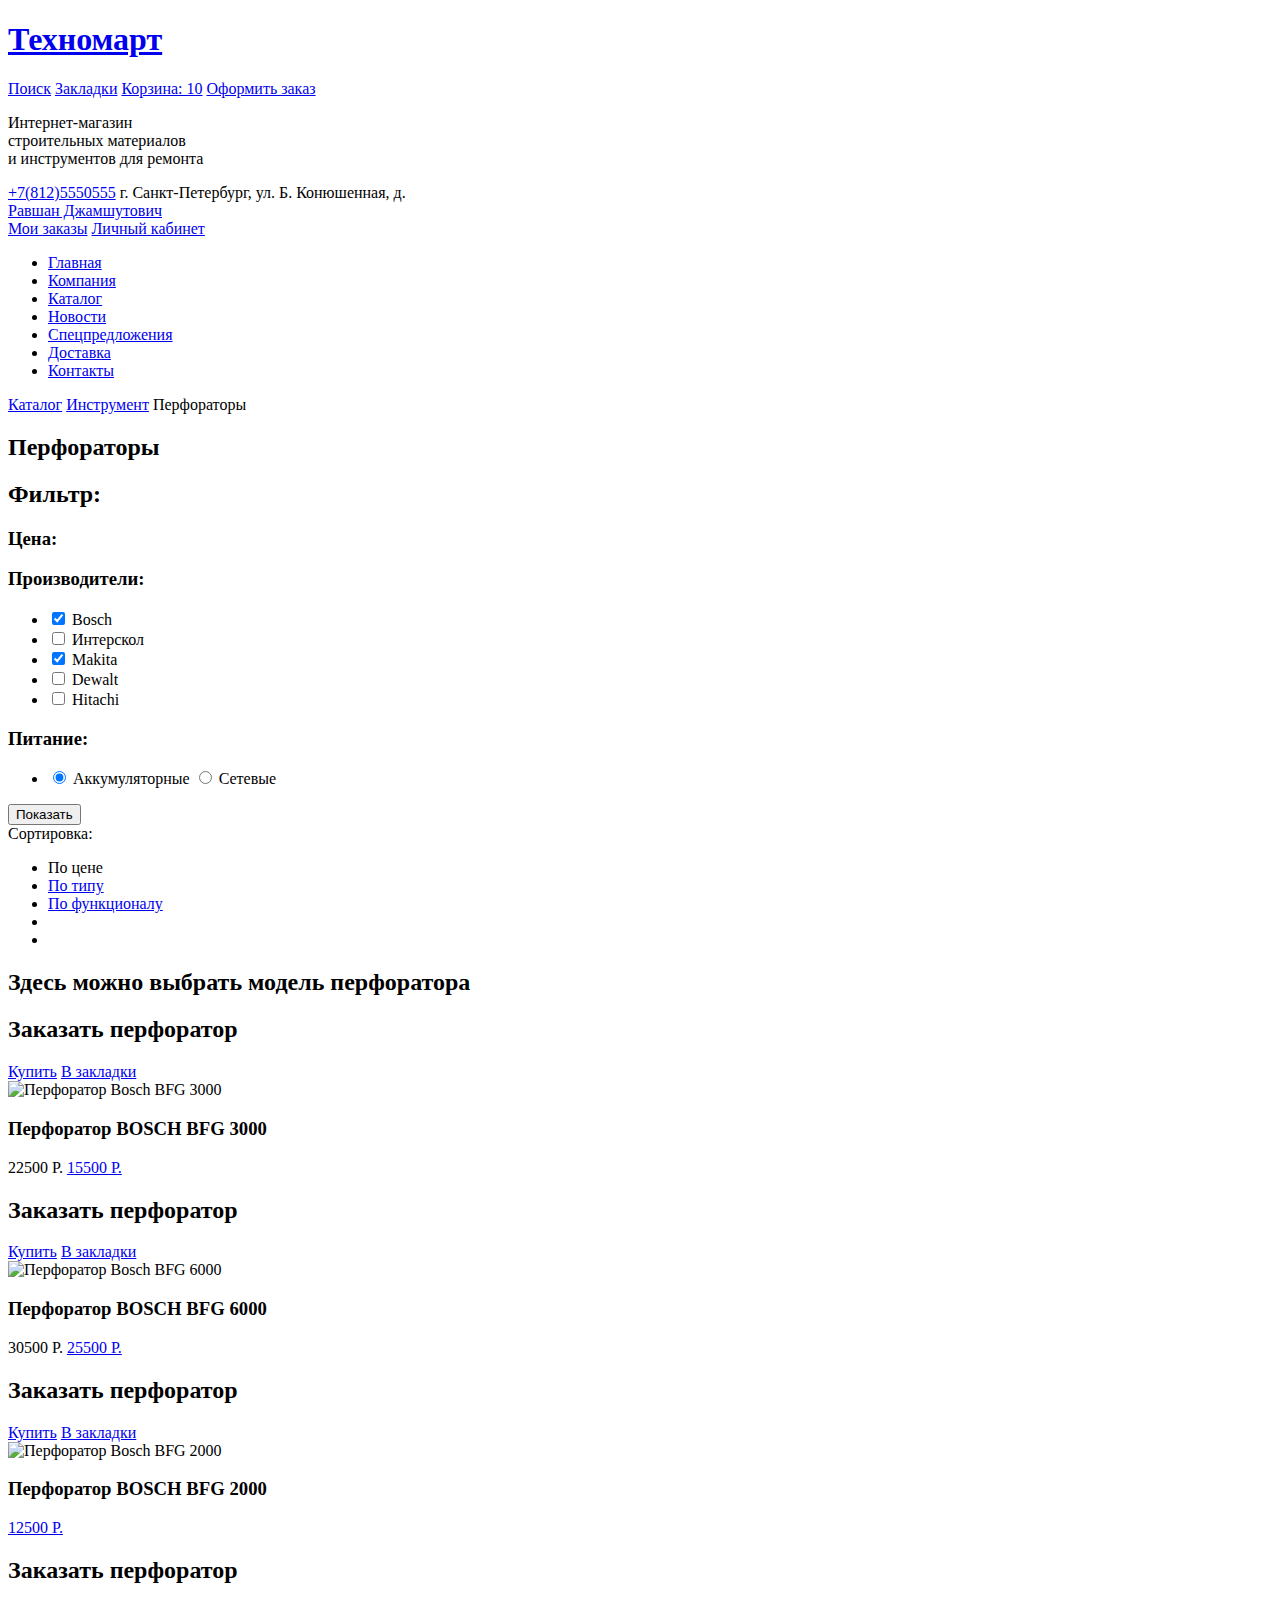
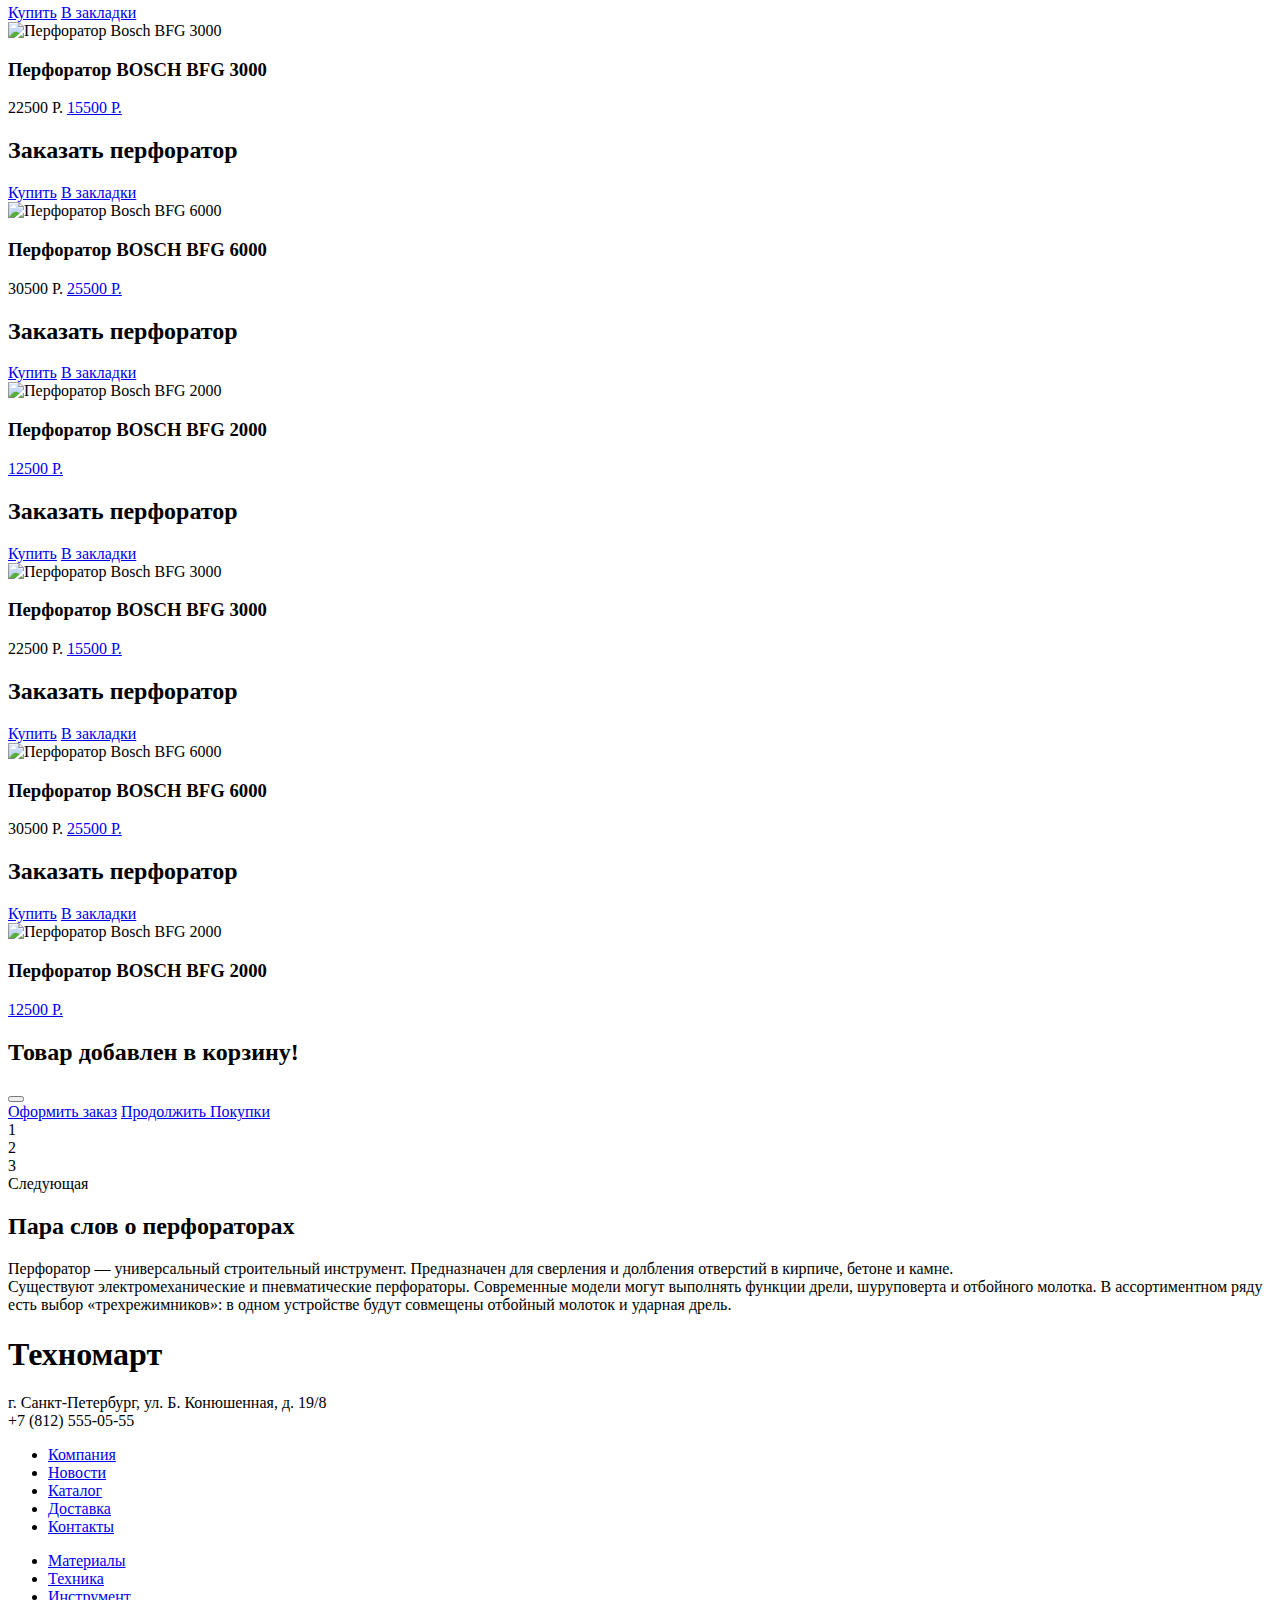
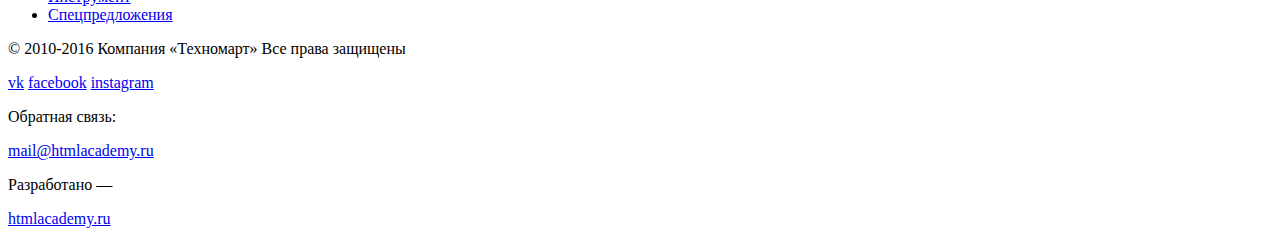
==== catalog.html @ ac9a9ac2 "добавил изменения в  catalog" ====
<!DOCTYPE html>
<html lang="ru">
  <head>
    <meta charset="utf-8">
    <title>HTML Academy: Техномарт</title>
  </head>
    <body>         
      <header class="main-header">
          <a class="header-logo" href=" index.html">
            <h1>Техномарт</h1>
          </a>
          <div="user-panel">
            <a class="panel" href="#">Поиск</a>
              <a href="#">Закладки</a>
              <a class="basket full-basket" href="#full-basket">Корзина: 10</a>
            <a href="#">Оформить заказ</a>
          </div>
          <div class="business-card">
            <p class="business-card-text">
              Интернет-магазин<br>
              строительных материалов<br>
              и инструментов для ремонта</p>
              <a class="button-number" href="tel:+78125550555">+7(812)5550555</a>
              <span="business-card-adress">г. Санкт-Петербург, ул. Б. Конюшенная, д.</span>
          </div>
          <div class="user-block">
              <a class="login" href="#">Равшан Джамшутович</a>
            </div>
            <div class="information">
              <a class="my-orders" href="#">Мои заказы</a>
              <span class="point"></span>
              <a class="cabinet" href="#">Личный кабинет</a>
            </div>
        <nav class="site-navigation">
          <ul class="site-navigation-list">
            <li class="site-navigation-item"><a href="index.html">Главная</a></li>
            <li class="site-navigation-item"><a href="#">Компания</a></li>
            <li class="site-navigation-item"><a href="#">Каталог</a></li>
            <li class="site-navigation-item"><a href="#">Новости</a></li>
            <li class="site-navigation-item"><a href="#">Спецпредложения</a></li>
            <li class="site-navigation-item"><a href="#">Доставка</a></li>
            <li class="site-navigation-item"><a href="#">Контакты</a></li>
          </ul>
        </nav>
      </header>
      <main>
        <div class="breadcrumbs-list">
           <a class="breadcrumbs-item" href="#">Каталог</a>
           <a class="breadcrumbs-item" href="#">Инструмент</a>
           <a class="breadcrumbs-item">Перфораторы</a>
        </div>
        <div class="drill-header">
            <h2 class="drill-title drill-blue">Перфораторы</h2>
        </div>
        <aside class="filter-search">
            <form>
            <div class="filter">
               <h2 class="title-filter">Фильтр:</h2>
             </div> 
             <div class="by-price-filter">
                <h3>Цена:</h3>  
                <div class="range-controls">
                  <div class="scale"></div>
                </div>
             </div> 
             <div class="by-firm-filter">
                    <h3>Производители:</h3>
                    <ul class="firm-list">
                        <li>
                            <input type="checkbox" name="firm1" id="ch1" value="Bosch" checked>
                            <label for="ch1">Bosch</label>
                        </li>
                        <li>
                            <input type="checkbox" name="firm2" id="ch2" value="Интерскол">
                            <label for="ch2">Интерскол</label> 
                        </li>
                        <li>
                            <input type="checkbox" name="firm3" id="ch3" value="Makita" checked>
                            <label for="ch3">Makita</label>
                        </li>
                        <li>
                            <input type="checkbox" name="firm4" id="ch4" value="Dewalt">
                            <label for="ch4">Dewalt</label>
                        </li>
                        <li>
                            <input type="checkbox" name="firm5" id="ch5" value="Hitachi">
                            <label for="ch5">Hitachi</label>
                        </li>
                    </ul>
                </div> 
                <div class="source">
                        <h3>Питание:</h3>
                        <ul class="source-list">
                            <li>
                                <input type="radio" name="source" id="rd1" value="accumulator" checked>
                                <label for="rd1">Аккумуляторные</label>
                                <input type="radio" name="source" id="rd2" value="lan">
                                <label for="rd2">Сетевые</label>
                            </li>
                        </ul>
                    </div>
                <button type="submit" class="btn-show">Показать</button>
            </form>
        </aside>
        <div class="sorting">
          <span>Сортировка:</span>
          <ul class="sorting-list">
            <li class="sorting-item">
              <a class="active-list">По цене</a>
            </li>
            <li class="sorting-item">
              <a href="#by-type">По типу</a>
            </li>
            <li class="sorting-item">
              <a href="#by-function">По функционалу</a>
            </li>
            <li class="sorting-item">
              <a class="sorting-up" href="#"></a>
            </li>
            <li class="sorting-item"> 
              <a class="sorting-down" href="#"></a>
            </li>
          </ul>
        </div>
        <div class="catalog-drill">
          <h2 class="visually-hidden">Здесь можно выбрать модель перфоратора</h2>
						<article class="drill">
              <h2 class="visually-hidden">Заказать перфоратор</h2>
         			<div class="drill-actions">
            		<a href="#buy" class="buy make-buy">Купить</a>
            		<a href="#in-bookmark" class="in-bookmark">В закладки</a>
         			</div>
							<div class="drill-image">
								<img src="img/bosh3000.jpg" width="127" height="112" alt="Перфоратор Bosch BFG 3000">
							</div>
							<div class="drill-description">
								<h3 class="drill-title">Перфоратор BOSCH BFG 3000</h3>
							</div>
							<span class="oldprice">22500 Р.</span>
							<a class="btn" href="#bfg3000">15500 Р.</a>
						</article>
						<article class="drill">
                <h2 class="visually-hidden">Заказать перфоратор</h2>
         			<div class="drill-actions">
            		<a href="#buy" class="buy make-buy">Купить</a>
            		<a href="#in-bookmark" class="in-bookmark">В закладки</a>
         			</div>
							<div class="drill-image">
								<img src="img/bosh6000.jpg" width="144" height="128" alt="Перфоратор Bosch BFG 6000">
							</div>
							<div class="drill-description">
								<h3 class="drill-title">Перфоратор BOSCH BFG 6000</h3>
							</div>
							<span class="oldprice">30500 Р.</span>
							<a class="btn" href="#bfg6000">25500 Р.</a>
						</article>
						<article class="drill new">
              <h2 class="visually-hidden">Заказать перфоратор</h2>
         			<div class="drill-actions">
            		<a href="#buy" class="buy make-buy">Купить</a>
            		<a href="#in-bookmark" class="in-bookmark">В закладки</a>
         			</div>
							<div class="drill-image">
								<img src="img/bosh2000.jpg" width="127" height="112" alt="Перфоратор Bosch BFG 2000">
							</div>
							<div class="drill-description">
								<h3 class="drill-title">Перфоратор BOSCH BFG 2000</h3>
							</div>
							<a class="btn" href="#bfg2000">12500 Р.</a>
						</article>
						<article class="drill">
              <h2 class="visually-hidden">Заказать перфоратор</h2>
         			<div class="drill-actions">
            		<a href="#buy" class="buy make-buy">Купить</a>
            		<a href="#in-bookmark" class="in-bookmark">В закладки</a>
         			</div>
							<div class="drill-image">
								<img src="img/bosh3000.jpg" width="127" height="112" alt="Перфоратор Bosch BFG 3000">
							</div>
							<div class="drill-description">
								<h3 class="drill-title">Перфоратор BOSCH BFG 3000</h3>
							</div>
							<span class="oldprice">22500 Р.</span>
							<a class="btn" href="#bfg3000">15500 Р.</a>
						</article>
						<article class="drill new">
              <h2 class="visually-hidden">Заказать перфоратор</h2>
         			<div class="drill-actions">
            		<a href="#buy" class="buy make-buy">Купить</a>
            		<a href="#in-bookmark" class="in-bookmark">В закладки</a>
         			</div>
							<div class="drill-image">
								<img src="img/bosh6000.jpg" width="144" height="128" alt="Перфоратор Bosch BFG 6000">
							</div>
							<div class="drill-description">
								<h3 class="drill-title">Перфоратор BOSCH BFG 6000</h3>
							</div>
							<span class="oldprice">30500 Р.</span>
							<a class="btn" href="#bfg6000">25500 Р.</a>
						</article>
						<article class="drill">
              <h2 class="visually-hidden">Заказать перфоратор</h2>
         			<div class="drill-actions">
            		<a href="#buy" class="buy make-buy">Купить</a>
            		<a href="#in-bookmark" class="in-bookmark">В закладки</a>
         			</div>
							<div class="drill-image">
								<img src="img/bosh2000.jpg" width="127" height="112" alt="Перфоратор Bosch BFG 2000">
							</div>
							<div class="drill-description">
								<h3 class="drill-title">Перфоратор BOSCH BFG 2000</h3>
							</div>
							<a class="btn" href="#bfg2000">12500 Р.</a>
						</article>
						<article class="drill new">
              <h2 class="visually-hidden">Заказать перфоратор</h2>
         			<div class="drill-actions">
            		<a href="#buy" class="buy make-buy">Купить</a>
            		<a href="#in-bookmark" class="in-bookmark">В закладки</a>
         			</div>
							<div class="drill-image">
								<img src="img/bosh3000.jpg" width="127" height="112" alt="Перфоратор Bosch BFG 3000">
							</div>
							<div class="drill-description">
								<h3 class="drill-title">Перфоратор BOSCH BFG 3000</h3>
							</div>
							<span class="oldprice">22500 Р.</span>
							<a class="btn" href="#bfg3000">15500 Р.</a>
						</article>
						<article class="drill">
              <h2 class="visually-hidden">Заказать перфоратор</h2>
         			<div class="drill-actions">
            		<a href="#buy" class="buy make-buy">Купить</a>
            		<a href="#in-bookmark" class="in-bookmark">В закладки</a>
         			</div>
							<div class="drill-image">
								<img src="img/bosh6000.jpg" width="144" height="128" alt="Перфоратор Bosch BFG 6000">
							</div>
							<div class="drill-description">
								<h3 class="drill-title">Перфоратор BOSCH BFG 6000</h3>
							</div>
							<span class="oldprice">30500 Р.</span>
							<a class="btn" href="#bfg6000">25500 Р.</a>
						</article>
						<article class="drill">
              <h2 class="visually-hidden">Заказать перфоратор</h2>
         			<div class="drill-actions">
            		<a href="#buy" class="buy make-buy">Купить</a>
            		<a href="#in-bookmark" class="in-bookmark">В закладки</a>
         			</div>
							<div class="drill-image">
								<img src="img/bosh2000.jpg" width="127" height="112" alt="Перфоратор Bosch BFG 2000">
							</div>
							<div class="drill-description">
								<h3 class="drill-title">Перфоратор BOSCH BFG 2000</h3>
							</div>
							<a class="btn" href="#bfg2000">12500 Р.</a>
						</article>
          </div>
          <div class="modal-add-product">
              <span class="icon"></span>
              <h2 class="title-add-product">Товар добавлен в корзину!</h2>
              <button class="modal-content-close-buy" type="button"></button>
              <div class="add-product-button">
                <a class="btn active-btn" href="#ordering">Оформить заказ</a>
                <a class="btn" href="#">Продолжить Покупки</a>
              </div>
            </div>
            <div class="catalog-page">
                <li class="previous active-page">1</li>
                <li class="previous" href="#2">2</li>
                <li class="previous" href="#3">3</li>
                <lia class="following" href="#next">Следующая</li>
                </div>
              <section class="about-drill">
                  <div class="container-about">
                      <h2 class="title-about">Пара слов о перфораторах</h2>
                      <p class="paragraf-about">                       
                        Перфоратор — универсальный строительный инструмент. Предназначен для сверления и долбления отверстий в кирпиче, бетоне и камне.<br>
                        Существуют электромеханические и пневматические перфораторы. Современные модели могут выполнять функции дрели, шуруповерта и отбойного молотка.
                        В ассортиментном ряду есть выбор «трехрежимников»: в одном устройстве будут совмещены отбойный молоток и ударная дрель.
                      </p>
                  </div>
              </section>
      </main>  
      <footer>
            <div class="footer-up">
              <div class="footer-info">
                <div class="logo-footer">
                  <h1><a>Техномарт</a></h1>
                </div>
                <div class="address-footer">
                  <p>
                    г. Санкт-Петербург, ул. Б. Конюшенная, д. 19/8<br> +7 (812) 555-05-55
                 </p>
                </div>
              </div>
              <div class="footer-menu">
                  <ul class="footer-navigation-list-top">
                    <li><a href="#">Компания</a></li>
                    <li><a href="#">Новости</a></li>
                    <li><a href="#">Каталог</a></li>
                    <li><a href="#">Доставка</a></li>
                    <li><a href="#">Контакты</a></li>
                  </ul>
                  <ul class="footer-navigation-list-bottom">
                    <li><a href="#">Материалы</a></li>
                    <li><a href="#">Техника</a></li>
                    <li><a href="#">Инструмент</a></li>
                    <li><a href="#">Спецпредложения</a></li>
                  </ul>
                </nav>
              </div>
            </div>
            <div class="footer-down">
                <div class="copyright">
                    <p>
                      © 2010-2016 Компания «Техномарт» Все права защищены
                    </p>
                  </div>
                  <div class="social">
                    <a class="social-button-vk" href="http:/vk.com/mygroup">vk</a>
                    <a class="social-button-fb" href="http:/facebook.com/mygroup">facebook</a>
                    <a class="social-button-inst" href="http:/instagram.com/mygroup">instagram</a>
                  </div>
                  <div class="communication">
                    <div class="feedback">
                      <p>Обратная связь:</p>
                      <a href="mail@htmlacademy.ru">mail@htmlacademy.ru</a>
                    </div>
                    <div class="made-in">
                      <p>Разработано —</p>
                      <a href="https://htmlacademy.ru">htmlacademy.ru</a>
                    </div>
                  </div>    
            </div>
          </footer>  
        </body>
      </html>
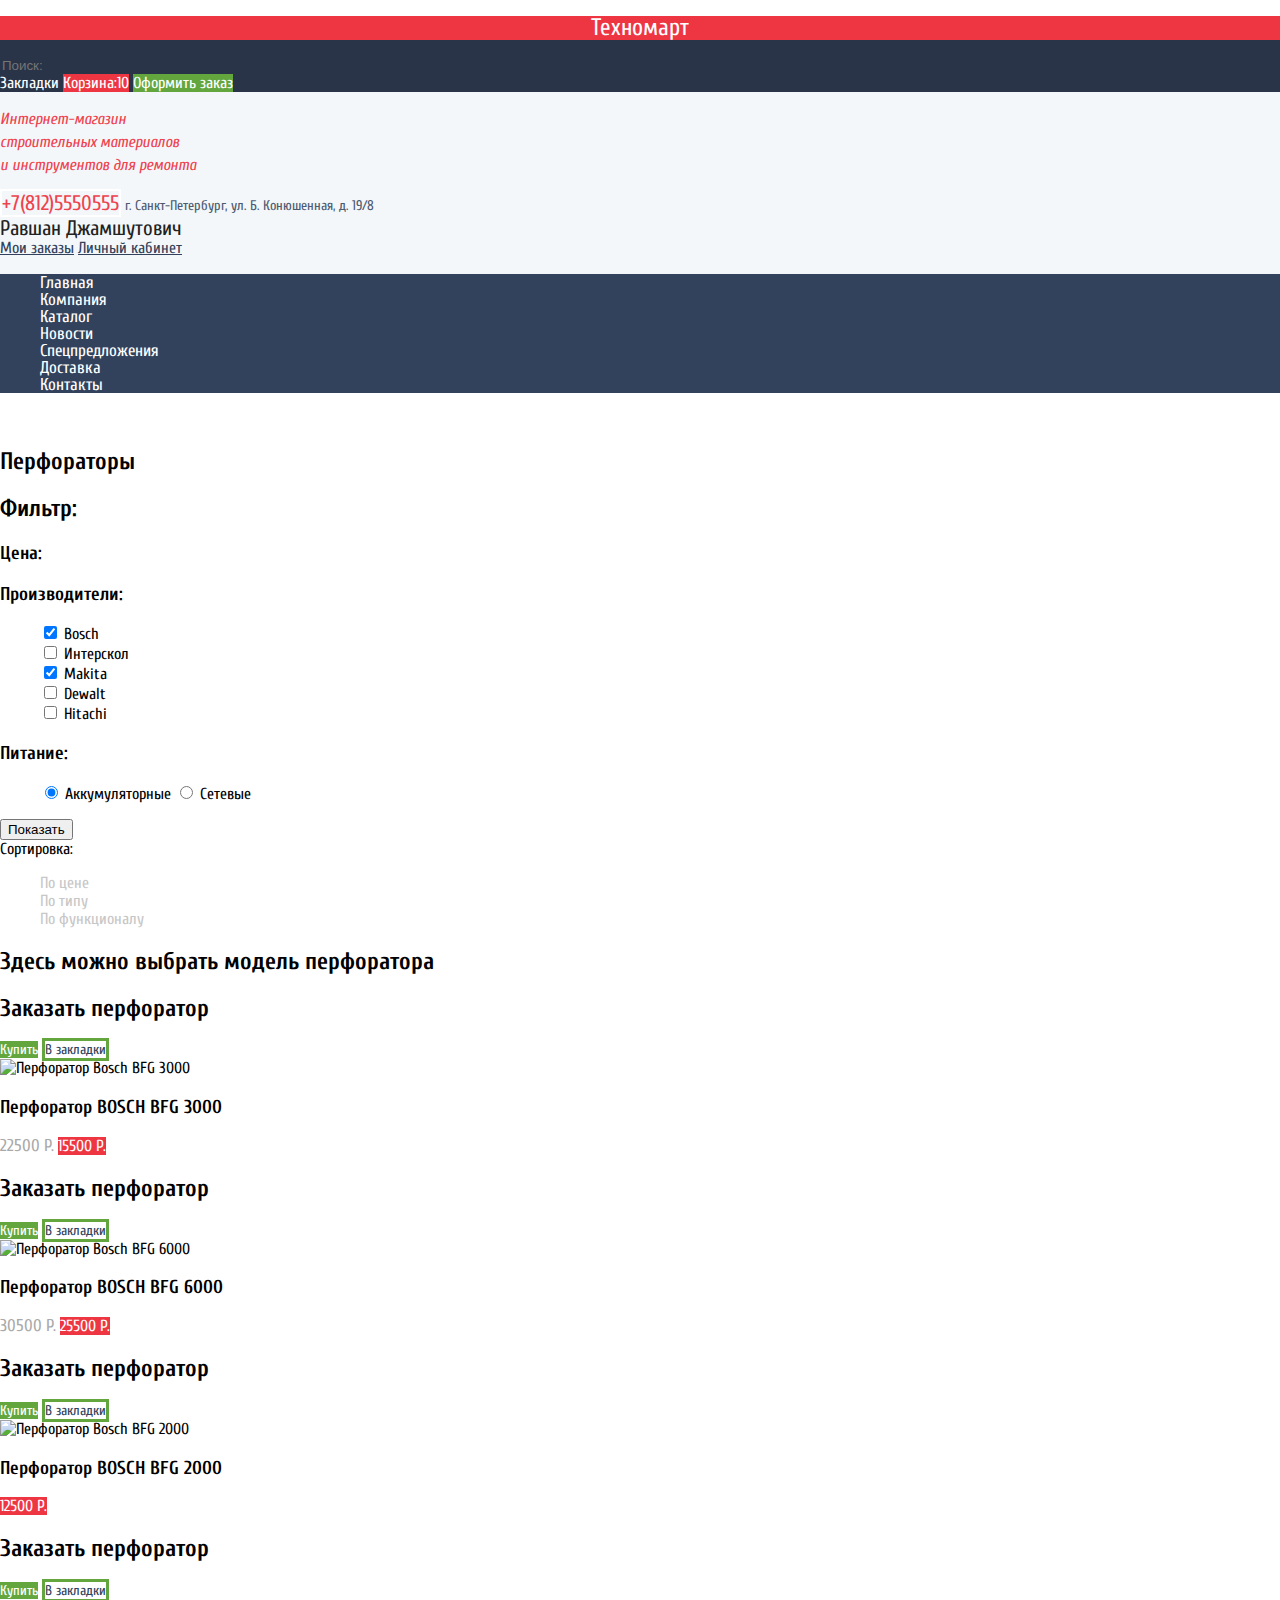
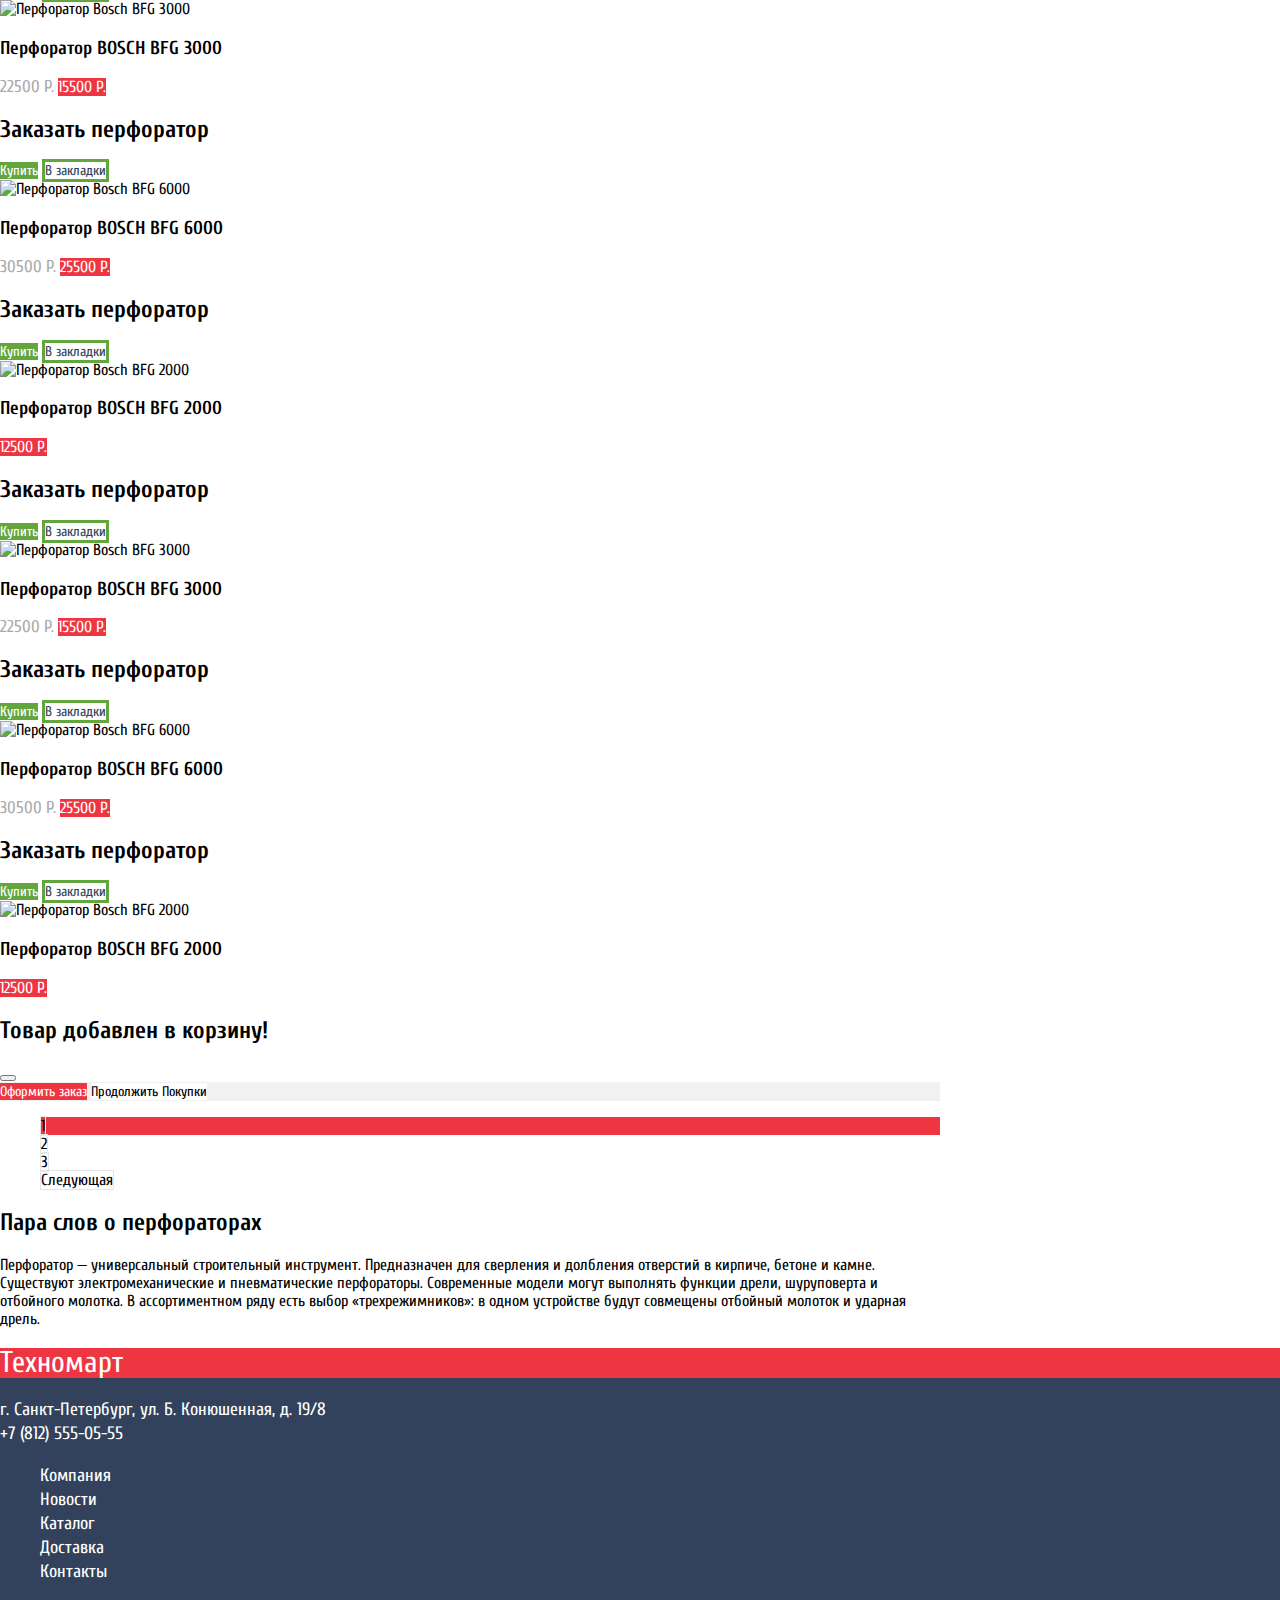
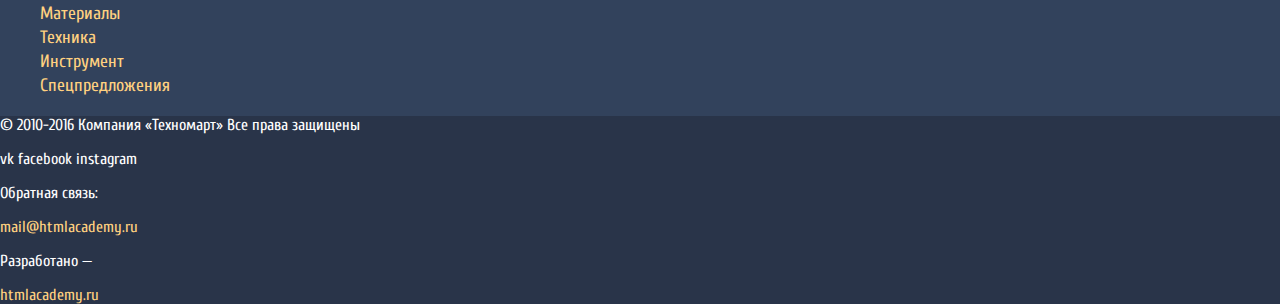
==== commit 0c51065c: "базовая стилизация (добавил псевдоклассы)" ====
--- a/catalog.html
+++ b/catalog.html
@@ -3,25 +3,31 @@
   <head>
     <meta charset="utf-8">
     <title>HTML Academy: Техномарт</title>
+    <link href="https://fonts.googleapis.com/css?family=Cuprum:400,700&amp;subset=cyrillic" rel="stylesheet">
+    <link href="https://fonts.googleapis.com/css?family=PT+Sans:400,700&amp;subset=cyrillic" rel="stylesheet">
+    <link rel="stylesheet" href="css/normalize.css">
+  <link rel="stylesheet" href="css/style.css">
   </head>
     <body>         
       <header class="main-header">
-          <a class="header-logo" href=" index.html">
+        <div class="header-top">
+          <a class="header-logo" href="index.html">
             <h1>Техномарт</h1>
           </a>
-          <div="user-panel">
-            <a class="panel" href="#">Поиск</a>
-              <a href="#">Закладки</a>
-              <a class="basket full-basket" href="#full-basket">Корзина: 10</a>
-            <a href="#">Оформить заказ</a>
+            <form class="user-panel">
+            <label><input type="search"  placeholder="Поиск:"></label>
+            </form>
+              <a class="user-panel-marks" href="#">Закладки</a>
+              <a class="basket basket-order" href="#">Корзина:10</a>
+            <a class="user-panel-buy" href="#">Оформить заказ</a>
           </div>
           <div class="business-card">
             <p class="business-card-text">
               Интернет-магазин<br>
               строительных материалов<br>
               и инструментов для ремонта</p>
-              <a class="button-number" href="tel:+78125550555">+7(812)5550555</a>
-              <span="business-card-adress">г. Санкт-Петербург, ул. Б. Конюшенная, д.</span>
+              <a class="business-card-phone" href="tel:+78125550555">+7(812)5550555</a>
+              <span class="business-card-address">г. Санкт-Петербург, ул. Б. Конюшенная, д. 19/8</span>
           </div>
           <div class="user-block">
               <a class="login" href="#">Равшан Джамшутович</a>
@@ -262,15 +268,17 @@
               <h2 class="title-add-product">Товар добавлен в корзину!</h2>
               <button class="modal-content-close-buy" type="button"></button>
               <div class="add-product-button">
-                <a class="btn active-btn" href="#ordering">Оформить заказ</a>
+                <a class="active-btn" href="#ordering">Оформить заказ</a>
                 <a class="btn" href="#">Продолжить Покупки</a>
               </div>
             </div>
             <div class="catalog-page">
-                <li class="previous active-page">1</li>
-                <li class="previous" href="#2">2</li>
-                <li class="previous" href="#3">3</li>
-                <lia class="following" href="#next">Следующая</li>
+              <ul class="catalog-page-list">
+                <li class="previous active-page"><a href="#">1</a></li>
+                <li class="previous" href="#2"><a href="#">2</a></li>
+                <li class="previous" href="#3"><a href="#">3</a></li>
+                <li class="following" href="#next"><a href="#">Следующая</a></li>
+              </ul>
                 </div>
               <section class="about-drill">
                   <div class="container-about">
@@ -296,6 +304,7 @@
                 </div>
               </div>
               <div class="footer-menu">
+                <nav class="footer-navigation">
                   <ul class="footer-navigation-list-top">
                     <li><a href="#">Компания</a></li>
                     <li><a href="#">Новости</a></li>
--- a/css/style.css
+++ b/css/style.css
@@ -0,0 +1,516 @@
+body {
+    margin: 0;
+    padding: 0;
+    width: 1280px;
+    font-family: "Cuprum", Arial, sans-serif;
+    font-weight: 400;
+    background-color: #ffffff;
+}
+
+a {
+    text-decoration: none;
+    color: #ffffff;
+}
+
+main {
+    width: 940px;
+}
+
+.black-title {
+    color: #000000;
+    font-size: 30px;
+    line-height: 30px;
+    font-weight: 400;
+}
+.blue-title {
+    color: #32425c;
+}
+
+.main-header {
+    background-color: #f4f7f9;
+}
+
+.header-logo h1{
+    font-size: 24px;
+    line-height: 24px;
+    text-align: center;
+    font-weight: 400;
+    background-color: #ee3643;
+}
+
+.button {
+    background-color: #ee3643;
+    font-size: 14px;
+    line-height: 18px;
+    text-align: center;
+    text-transform: uppercase;
+    border-radius: 2px;
+} 
+
+.button:hover {
+    background-color: #ca2c37;
+}
+
+.button:active {
+    background-color: #ba2732;
+}
+
+.header-logo h1:hover {
+    background-color: #ca2c37;
+}
+
+.header-logo h1:active {
+    background-color: #ba2732;
+}
+
+.header-top {
+    background-color: #293449;
+}
+
+
+input[type="search"] {
+    background-color: #293449;
+    border: none;
+}
+
+input[type="search"]:hover {
+    background-color: #212a3a;
+    
+}
+
+input[type="search"]:focus {
+    background-color: #ffffff;
+    
+}
+
+.user-panel-marks:hover {
+    background-color: #212a3a;
+}
+
+.user-panel-marks:active {
+    background-color: #161d29;
+    color: #8b8e94;
+}
+
+.user-panel-buy {
+    background-color: #63a63e;
+}
+
+.basket:hover {
+    background-color: #212a3a;
+}
+
+.basket-order {
+    background-color: #ee3643;
+}
+
+.basket:active {
+    background-color: #161d29;
+    color: #8b8e94;
+}
+.user-panel-buy:hover {
+    background-color: #5fbb2d;
+}
+
+.user-panel-buy:active {
+    background-color: #518534;
+    color:#aac39b;
+}
+
+.user-navigation-list a:hover {
+    color: #ee3643;
+}
+
+.user-navigation-list a:active {
+    color: #b7b7b7;
+}
+
+.information a:hover {
+   color: #ee3643;
+}
+
+.information a:active {
+   color: #cbd1d8;
+}
+
+.site-navigation-item a:hover {
+    background-color: #293449;
+}
+
+.site-navigation-item a:active {
+    background-color: #1d2739;
+    color: #868c95;
+}
+
+.materials a:hover,
+.instruments a:hover,
+.technics a:hover,
+.sales a:hover,
+.delivery-free a:hover {
+    background-color: #cccccc;
+}
+
+.materials a:active,
+.instruments a:active,
+.technics a:active,
+.sales a:active,
+.delivery-free a:active {
+    background-color: #b2b2b2;
+}
+
+.sorting-list a {
+    color: #c7c7c7;
+}
+
+.sorting-list a:hover {
+    color: #231f20;
+}
+
+.sorting-list a:active {
+    color: #ee3643;
+}
+
+.catalog-page-list a {
+    border: 1px solid #e5e5e5;
+}
+
+.catalog-page-list a:hover {
+    border: 1px solid #bdc6ca;
+}
+
+.catalog-page-list a:active {
+    border: 1px solid #ee3643;
+}
+
+.previous:active {
+    background-color: #ee3643;
+}
+
+.category-service-list label{
+    display: block;
+}
+.category-service-list label:hover {
+    background-color: #293449;
+}
+
+.category-service-list label:active {
+    background-color: #ffffff;
+    color: #32425c;
+}
+
+.catalog-page-list a {
+    color: black;
+}
+
+.add-product-button {
+    background-color: #f1f1f1;
+}
+
+
+.add-product-button a {
+    font-size: 14px;
+    line-height: 18px;
+    color: black;
+     background-color: #ffffff;
+}
+.add-product-button .active-btn {
+    color: #ffffff;
+    background-color: #ee3643;
+}
+
+.add-product-button .active-btn:hover {
+    background-color: #ca2c37;
+}
+.add-product-button .active-btn:active {
+    background-color: #ba2732;
+}
+
+.add-product-button .btn:hover {
+    background-color: #ca2c37;
+}
+
+.add-product-button .btn:active {
+    background-color: #ba2732;
+}
+
+
+.active-page {
+    background-color: #ee3643;
+}
+
+.user-block a {
+    font-size: 21px;
+    line-height: 21px;
+    color: #222222;
+}
+
+.information a {
+    font-size: 16px;
+    line-height: 18px;
+    color: #32425c;
+    text-decoration: underline;
+}
+
+.business-card-text {
+    font-size: 16px;
+    line-height: 23px;
+    color: #ee434f;
+    font-style: italic;
+}
+
+.business-card-phone {
+    font-size: 21px;
+    line-height: 21px;
+    color: #ee434f;
+    border: 2px solid #ffffff;
+}
+
+.business-card-address {
+    font-size:14px;
+    line-height: 24px;
+    color: #4c5a71;
+}
+
+.user-navigation-list a{
+    font-size: 21px;
+    line-height: 21px;
+    color: #000000 ;
+}
+
+.user-navigation-item-login {
+    background-color: #ffffff;
+}
+
+.user-navigation-item-registration{
+     background-color: #ffffff;
+}
+ul {
+    list-style: none;
+}
+.site-navigation-list {
+    font-size: 17px;
+    line-height: 17px;
+    background-color: #32425c;
+}
+
+.offers h2 {
+    font-size: 24px;
+    line-height: 30px;
+    font-weight: 700;
+}
+
+.offers a {
+    font-size: 14px;
+    line-height: 18px;
+    text-transform: uppercase;
+}
+
+.materials {
+    background-color: #ffbf47;
+}
+.offers .materials-link {
+    background-color: #e5ac40;
+}
+
+.instruments {
+    background-color: #3bbce3;
+}
+.offers .instruments-link {
+    background-color: #35a9cc;
+}
+
+.technics {
+    background-color: #dc91d8;
+}
+.offers .technics-link {
+    background-color: #c682c2;
+}
+
+.sales {
+    background-color: #8ed78f;
+}
+.offers .sales-link {
+    background-color: #80c180;
+}
+
+.delivery-free {
+    background-color: #ffc047;
+}
+.offers .delivery-link {
+    background-color: #e5ac40;
+}
+
+.slide-title {
+    font-size: 36px;
+    line-height: 36px;
+    font-weight: 700;
+}
+
+.slide-title span {
+    font-size: 18px;
+    line-height: 24px;
+}
+
+.popular-technic {
+    background-color: #f9f5f0;
+}
+
+.goods-title {
+    font-size: 30px;
+    line-height: 30px;
+    text-transform: uppercase;
+}
+
+.popular-goods-list {
+    font-family: "PT Sans", Arial, sans-serif;
+    font-weight: 700;
+    font-size: 18px;
+    line-height: 20px;
+    color: #000000;
+}
+
+.oldprice {
+    font-size: 17px;
+    line-height:18px;
+    color: #a9a9a9;
+}
+
+.price {
+    font-size: 17px;
+    line-height:18px;
+    background-color: #ee3643;
+}
+
+.drill-actions {
+    font-family: "Cuprum", Arial, sans-serif;
+    font-size: 14px;
+    line-height:18px;
+}
+
+.in-bookmark {
+   color: #32425c;
+   border: 3px solid #63a63e;
+} 
+
+.in-bookmark:hover {
+   color: #32425c;
+   border: 3px solid #32425c;
+} 
+
+.in-bookmark:active {
+   color: #c5cad1;
+   border: 3px solid #c1c6ce;
+} 
+
+.buy {
+    background-color: #63a63e;
+}
+
+.buy:hover {
+    background-color: #5fbb2d;
+}
+.buy:active {
+    background-color: #518534;
+}
+
+
+
+article .btn {
+    background-color: #ee3643;
+   
+}
+
+.popular-label {
+    background-color: #f9f5f0;
+}
+
+.brands-title {
+    font-size: 30px;
+    line-height: 30px;
+    text-transform: uppercase;
+}
+
+.popular-brands-item {
+    width: 220px;
+    height: 145px;
+    border: 1px solid #ebebeb;
+    display: inline-flex;
+    align-items: center;
+    justify-content: center;    
+}
+
+.service {
+    background-color: #f4f7f9;
+}
+
+.service p {
+    font-family: "PT Sans", Arial, sans-serif;
+    font-size: 13px;
+    line-height: 24px;
+}
+
+.service h3 {
+    font-size: 36px;
+    line-height: 36px;
+    font-weight: 400;
+}
+
+.category-service-list {
+    font-size: 21px;
+    line-height: 30px;
+    font-weight: 400;
+    color: #ffffff;
+}
+
+.category-service-item {
+    background-color: #32425c;
+    
+}
+
+.company p {
+    font-family: "PT Sans", Arial, sans-serif;
+    font-size: 13px;
+    line-height: 24px;
+}
+
+.delivery-brand-list {
+    font-size: 18px;
+    line-height: 24px;
+}
+
+.contacts p {
+    font-family: "PT Sans", Arial, sans-serif;
+    font-size: 13px;
+    line-height: 24px;
+}
+
+footer {
+    font-size: 18px;
+    line-height: 24px;
+    background-color: #32425c;
+    color: #ffffff;
+    width: 1280px;
+
+}
+
+.logo-footer h1 {
+    font-size: 30px;
+    line-height: 30px;
+    font-weight: 400;
+    background-color: #ee3643;    
+}
+
+.footer-navigation-list-bottom a {
+    color: #ffd180;
+}
+
+.footer-down {
+     font-size: 16px;
+    line-height: 18px;
+    background-color: #293449;
+}
+
+.communication a {
+    color: #ffd180;
+}
+ 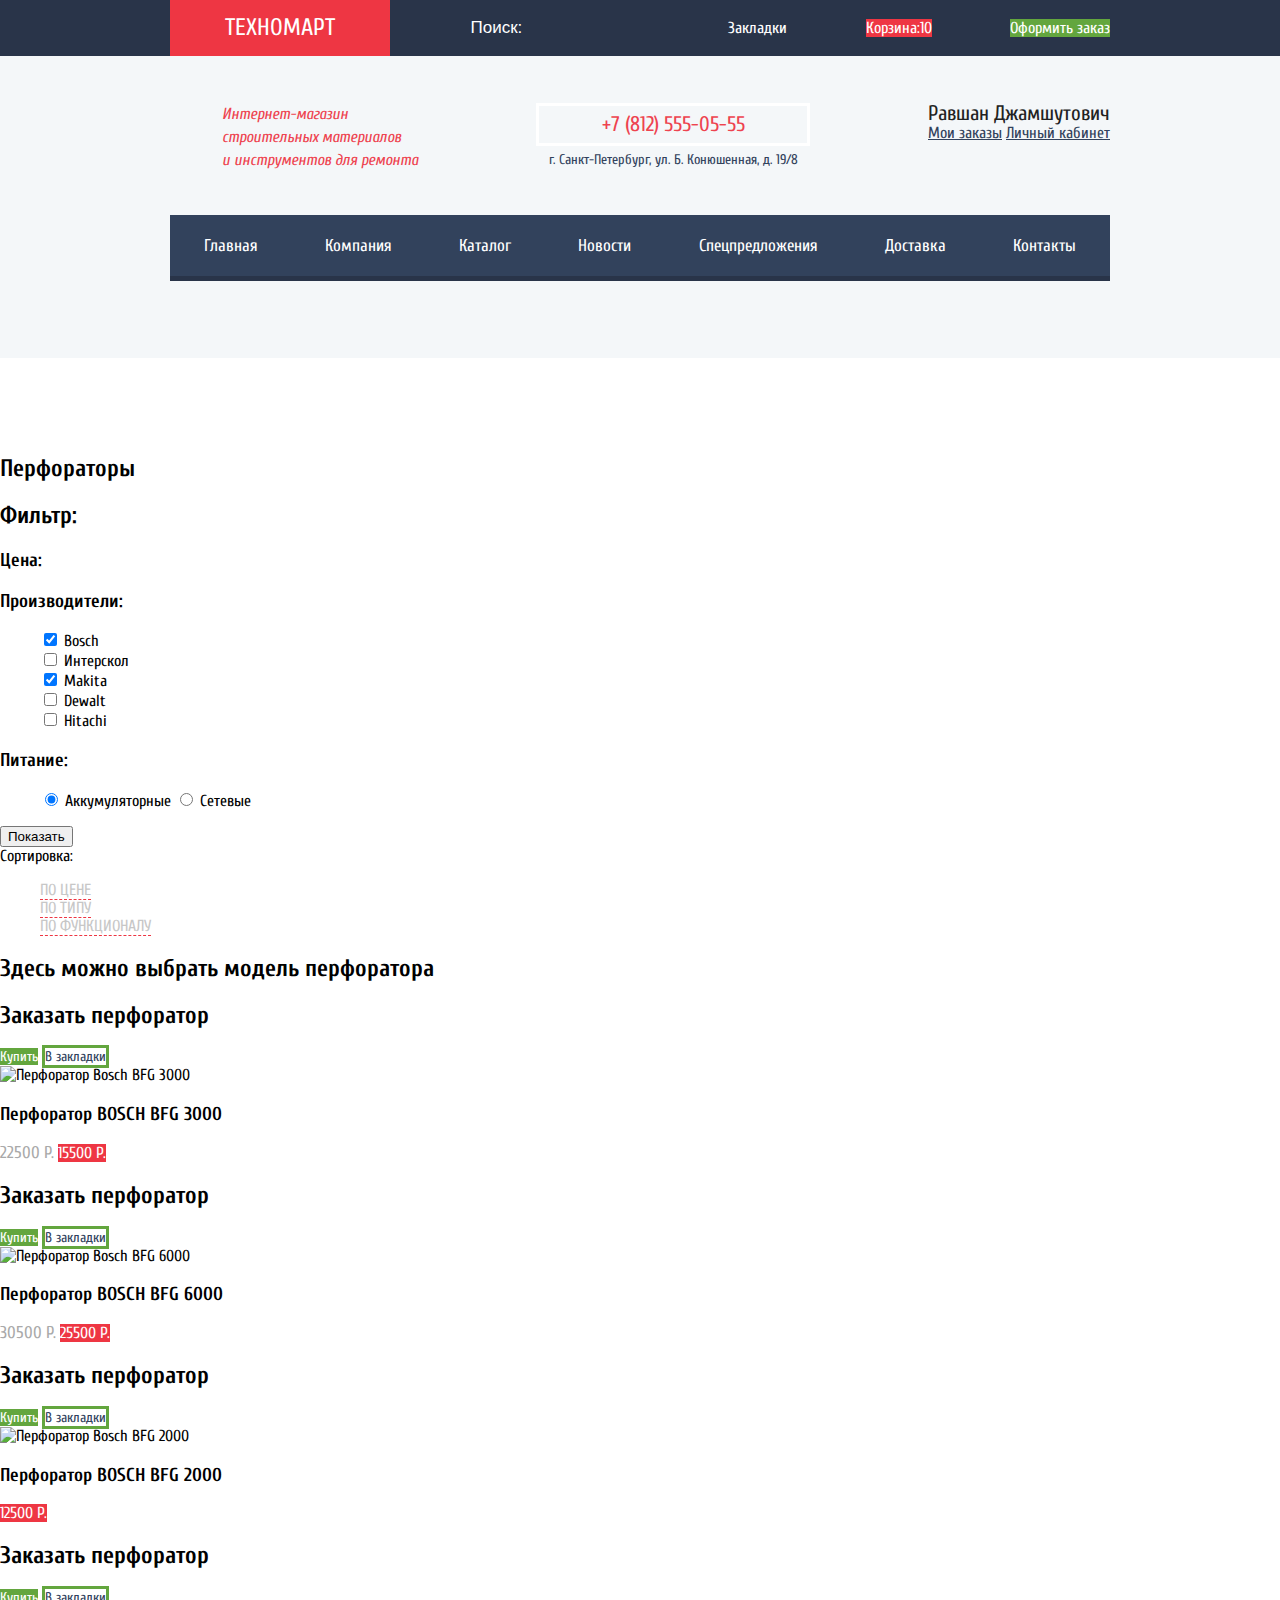
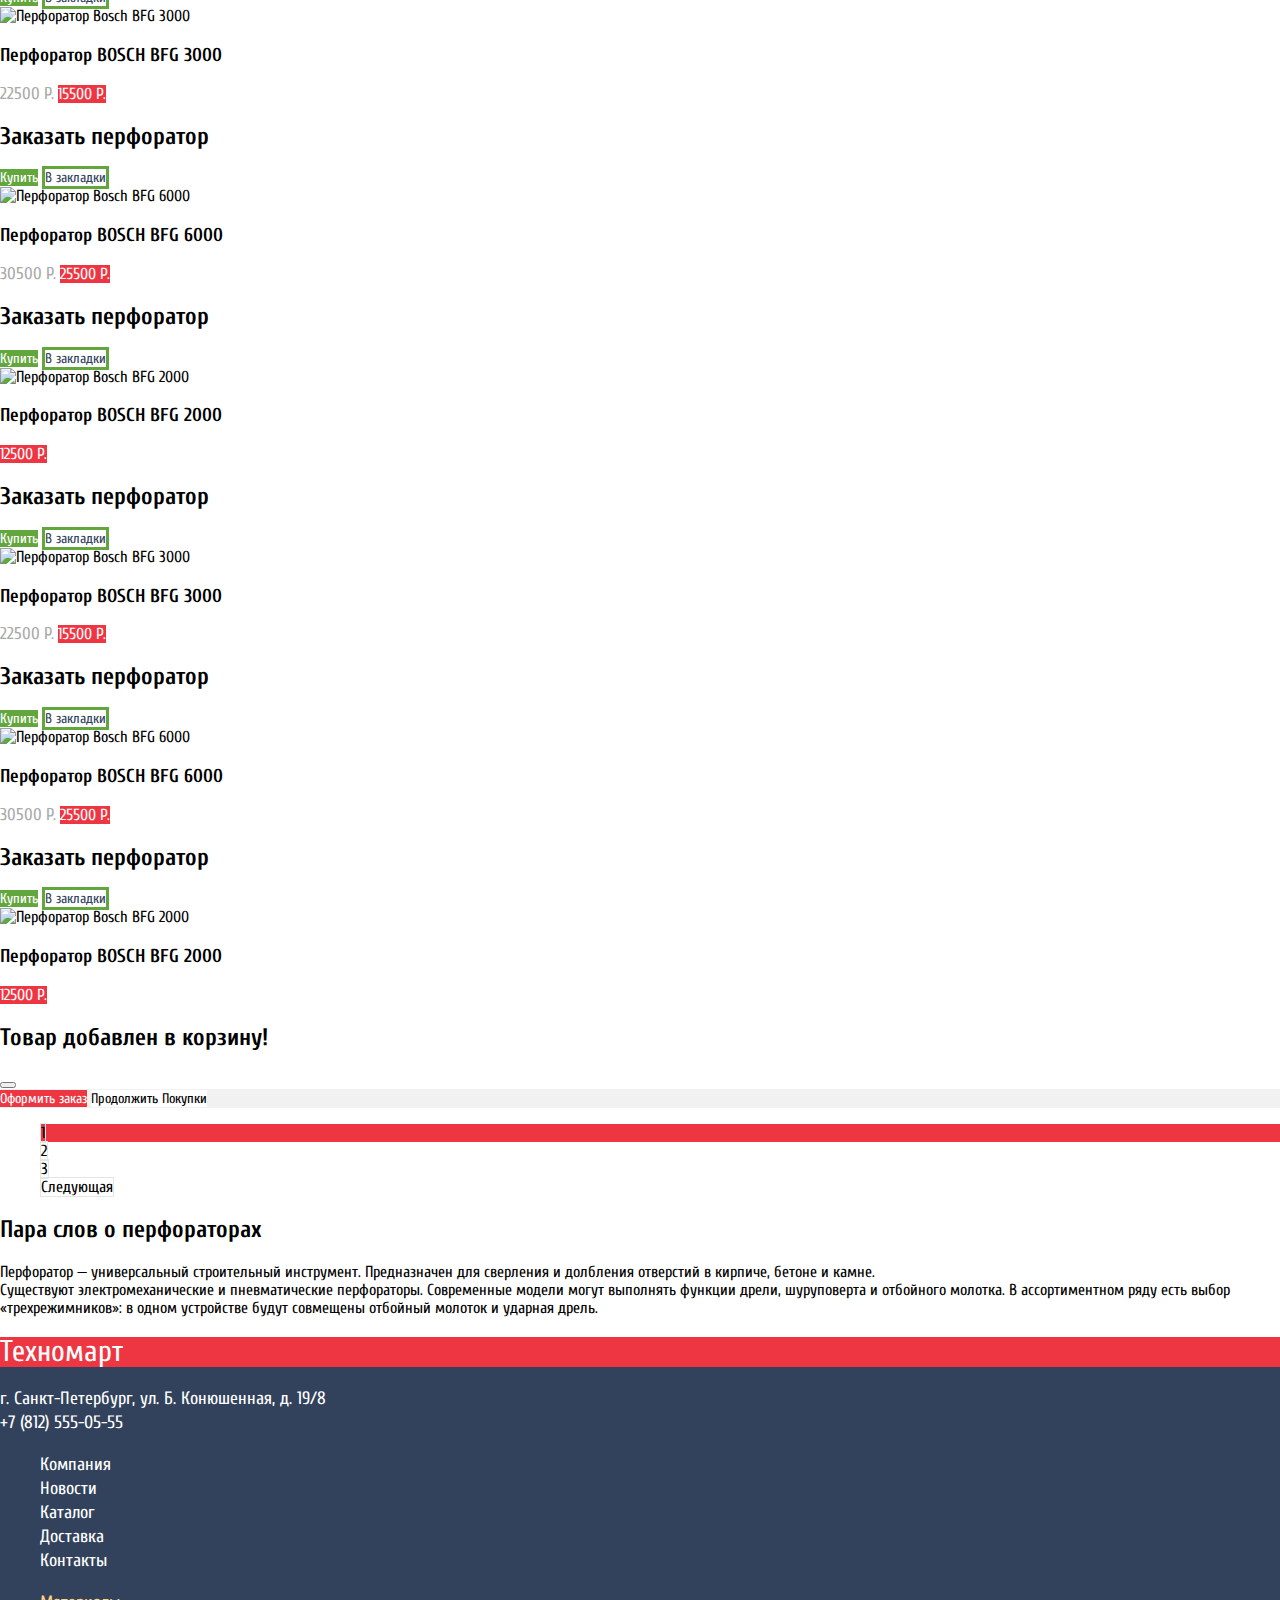
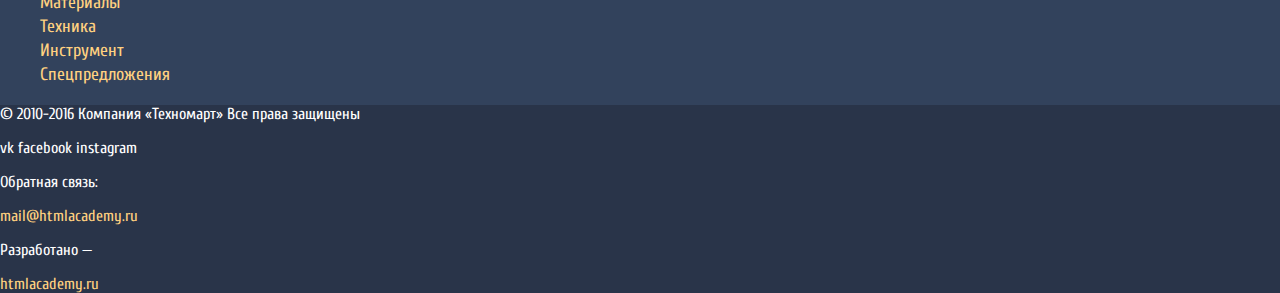
==== commit ab38706f: "сетки (№1)" ====
--- a/catalog.html
+++ b/catalog.html
@@ -10,6 +10,7 @@
   </head>
     <body>         
       <header class="main-header">
+        <div class="header-top-wrapper">
         <div class="header-top">
           <a class="header-logo" href="index.html">
             <h1>Техномарт</h1>
@@ -21,14 +22,19 @@
               <a class="basket basket-order" href="#">Корзина:10</a>
             <a class="user-panel-buy" href="#">Оформить заказ</a>
           </div>
-          <div class="business-card">
-            <p class="business-card-text">
-              Интернет-магазин<br>
-              строительных материалов<br>
-              и инструментов для ремонта</p>
-              <a class="business-card-phone" href="tel:+78125550555">+7(812)5550555</a>
-              <span class="business-card-address">г. Санкт-Петербург, ул. Б. Конюшенная, д. 19/8</span>
-          </div>
+        </div>
+        <div class="header-center">
+            <div class="business-card">
+              <p class="business-card-text">
+                Интернет-магазин<br>
+                строительных материалов<br>
+                и инструментов для ремонта</p>
+              </div>
+                <div class="card-wrapper">
+                  <a class="business-card-phone" href="tel:+78125550555">+7 (812) 555-05-55</a>
+                  <p class="business-card-address">г. Санкт-Петербург, ул. Б. Конюшенная, д. 19/8</p>
+                </div>
+          <div class="user-panel-wrapper">
           <div class="user-block">
               <a class="login" href="#">Равшан Джамшутович</a>
             </div>
@@ -37,6 +43,9 @@
               <span class="point"></span>
               <a class="cabinet" href="#">Личный кабинет</a>
             </div>
+          </div>
+        </div>
+          </div>  
         <nav class="site-navigation">
           <ul class="site-navigation-list">
             <li class="site-navigation-item"><a href="index.html">Главная</a></li>
--- a/css/style.css
+++ b/css/style.css
@@ -1,7 +1,6 @@
 body {
     margin: 0;
     padding: 0;
-    width: 1280px;
     font-family: "Cuprum", Arial, sans-serif;
     font-weight: 400;
     background-color: #ffffff;
@@ -13,7 +12,8 @@
 }
 
 main {
-    width: 940px;
+    margin: 0;
+    padding: 0;
 }
 
 .black-title {
@@ -22,6 +22,7 @@
     line-height: 30px;
     font-weight: 400;
 }
+
 .blue-title {
     color: #32425c;
 }
@@ -30,12 +31,17 @@
     background-color: #f4f7f9;
 }
 
-.header-logo h1{
+.header-logo h1 {
+    text-transform: uppercase;
     font-size: 24px;
     line-height: 24px;
     text-align: center;
-    font-weight: 400;
+    font-weight: 400;   
+}
+
+.header-logo {
     background-color: #ee3643;
+    width: 220px;
 }
 
 .button {
@@ -67,15 +73,13 @@
     background-color: #293449;
 }
 
-
 input[type="search"] {
     background-color: #293449;
     border: none;
 }
 
 input[type="search"]:hover {
-    background-color: #212a3a;
-    
+    background-color: #212a3a;    
 }
 
 input[type="search"]:focus {
@@ -83,6 +87,12 @@
     
 }
 
+input[type="search"]::-webkit-input-placeholder {
+    color: #ffffff;
+    font-size: 17px;
+    line-height: 18px;    
+}
+
 .user-panel-marks:hover {
     background-color: #212a3a;
 }
@@ -108,6 +118,7 @@
     background-color: #161d29;
     color: #8b8e94;
 }
+
 .user-panel-buy:hover {
     background-color: #5fbb2d;
 }
@@ -160,14 +171,18 @@
 
 .sorting-list a {
     color: #c7c7c7;
+    text-transform: uppercase;
+    border-bottom: 1px dashed #ee3643;
 }
 
 .sorting-list a:hover {
     color: #231f20;
+     border-bottom: 1px solid #ee3643;
 }
 
 .sorting-list a:active {
     color: #ee3643;
+    border-bottom: none;
 }
 
 .catalog-page-list a {
@@ -189,6 +204,7 @@
 .category-service-list label{
     display: block;
 }
+
 .category-service-list label:hover {
     background-color: #293449;
 }
@@ -205,7 +221,6 @@
 .add-product-button {
     background-color: #f1f1f1;
 }
-
 
 .add-product-button a {
     font-size: 14px;
@@ -213,6 +228,7 @@
     color: black;
      background-color: #ffffff;
 }
+
 .add-product-button .active-btn {
     color: #ffffff;
     background-color: #ee3643;
@@ -221,6 +237,7 @@
 .add-product-button .active-btn:hover {
     background-color: #ca2c37;
 }
+
 .add-product-button .active-btn:active {
     background-color: #ba2732;
 }
@@ -232,7 +249,6 @@
 .add-product-button .btn:active {
     background-color: #ba2732;
 }
-
 
 .active-page {
     background-color: #ee3643;
@@ -242,6 +258,10 @@
     font-size: 21px;
     line-height: 21px;
     color: #222222;
+}
+
+.user-block a:active {
+    color: #b2b2b2;
 }
 
 .information a {
@@ -256,19 +276,26 @@
     line-height: 23px;
     color: #ee434f;
     font-style: italic;
+    margin: 0;
 }
 
 .business-card-phone {
+    display: inline-block;
     font-size: 21px;
     line-height: 21px;
     color: #ee434f;
-    border: 2px solid #ffffff;
+    border: 3px solid #ffffff;
+    width: 268px;
+    vertical-align: top;
+    text-align: center;
+    padding: 8px 0;
 }
 
 .business-card-address {
-    font-size:14px;
-    line-height: 24px;
-    color: #4c5a71;
+    font-size: 14px;
+    line-height: 0px;
+    color: #32425c;
+    text-align: center;
 }
 
 .user-navigation-list a{
@@ -284,9 +311,11 @@
 .user-navigation-item-registration{
      background-color: #ffffff;
 }
+
 ul {
     list-style: none;
 }
+
 .site-navigation-list {
     font-size: 17px;
     line-height: 17px;
@@ -294,6 +323,7 @@
 }
 
 .offers h2 {
+    color: #ffffff;
     font-size: 24px;
     line-height: 30px;
     font-weight: 700;
@@ -308,6 +338,7 @@
 .materials {
     background-color: #ffbf47;
 }
+
 .offers .materials-link {
     background-color: #e5ac40;
 }
@@ -315,6 +346,7 @@
 .instruments {
     background-color: #3bbce3;
 }
+
 .offers .instruments-link {
     background-color: #35a9cc;
 }
@@ -322,6 +354,7 @@
 .technics {
     background-color: #dc91d8;
 }
+
 .offers .technics-link {
     background-color: #c682c2;
 }
@@ -329,6 +362,7 @@
 .sales {
     background-color: #8ed78f;
 }
+
 .offers .sales-link {
     background-color: #80c180;
 }
@@ -336,6 +370,7 @@
 .delivery-free {
     background-color: #ffc047;
 }
+
 .offers .delivery-link {
     background-color: #e5ac40;
 }
@@ -409,11 +444,10 @@
 .buy:hover {
     background-color: #5fbb2d;
 }
+
 .buy:active {
     background-color: #518534;
 }
-
-
 
 article .btn {
     background-color: #ee3643;
@@ -434,7 +468,6 @@
     width: 220px;
     height: 145px;
     border: 1px solid #ebebeb;
-    display: inline-flex;
     align-items: center;
     justify-content: center;    
 }
@@ -490,7 +523,6 @@
     background-color: #32425c;
     color: #ffffff;
     width: 1280px;
-
 }
 
 .logo-footer h1 {
@@ -500,12 +532,24 @@
     background-color: #ee3643;    
 }
 
+.footer-navigation a:hover {
+    text-decoration: underline;
+}
+
+.footer-navigation-list-top a:active {
+    color: #85909f;
+}
+
 .footer-navigation-list-bottom a {
     color: #ffd180;
 }
 
+.footer-navigation-list-bottom a:active {
+    color: #92856d;
+}
+
 .footer-down {
-     font-size: 16px;
+    font-size: 16px;
     line-height: 18px;
     background-color: #293449;
 }
@@ -513,4 +557,188 @@
 .communication a {
     color: #ffd180;
 }
- + 
+.communication a:active {
+    color: #ee3643;
+}
+
+.communication a:hover {
+    text-decoration: underline;
+}
+
+/* ÃƒÆ’Ã†â€™Ãƒâ€ Ã¢â‚¬â„¢ÃƒÆ’Ã¢â‚¬Â ÃƒÂ¢Ã¢â€šÂ¬Ã¢â€žÂ¢ÃƒÆ’Ã†â€™ÃƒÂ¢Ã¢â€šÂ¬Ã‚Â ÃƒÆ’Ã‚Â¢ÃƒÂ¢Ã¢â‚¬Å¡Ã‚Â¬ÃƒÂ¢Ã¢â‚¬Å¾Ã‚Â¢ÃƒÆ’Ã†â€™Ãƒâ€ Ã¢â‚¬â„¢ÃƒÆ’Ã‚Â¢ÃƒÂ¢Ã¢â‚¬Å¡Ã‚Â¬Ãƒâ€¦Ã‚Â¡ÃƒÆ’Ã†â€™ÃƒÂ¢Ã¢â€šÂ¬Ã…Â¡ÃƒÆ’Ã¢â‚¬Å¡Ãƒâ€šÃ‚ÂÃƒÆ’Ã†â€™Ãƒâ€ Ã¢â‚¬â„¢ÃƒÆ’Ã¢â‚¬Â ÃƒÂ¢Ã¢â€šÂ¬Ã¢â€žÂ¢ÃƒÆ’Ã†â€™Ãƒâ€šÃ‚Â¢ÃƒÆ’Ã‚Â¢ÃƒÂ¢Ã¢â€šÂ¬Ã…Â¡Ãƒâ€šÃ‚Â¬ÃƒÆ’Ã¢â‚¬Â¦Ãƒâ€šÃ‚Â¡ÃƒÆ’Ã†â€™Ãƒâ€ Ã¢â‚¬â„¢ÃƒÆ’Ã‚Â¢ÃƒÂ¢Ã¢â‚¬Å¡Ã‚Â¬Ãƒâ€¦Ã‚Â¡ÃƒÆ’Ã†â€™ÃƒÂ¢Ã¢â€šÂ¬Ã…Â¡ÃƒÆ’Ã¢â‚¬Å¡Ãƒâ€šÃ‚Â¡ÃƒÆ’Ã†â€™Ãƒâ€ Ã¢â‚¬â„¢ÃƒÆ’Ã¢â‚¬Â ÃƒÂ¢Ã¢â€šÂ¬Ã¢â€žÂ¢ÃƒÆ’Ã†â€™ÃƒÂ¢Ã¢â€šÂ¬Ã‚Â ÃƒÆ’Ã‚Â¢ÃƒÂ¢Ã¢â‚¬Å¡Ã‚Â¬ÃƒÂ¢Ã¢â‚¬Å¾Ã‚Â¢ÃƒÆ’Ã†â€™Ãƒâ€ Ã¢â‚¬â„¢ÃƒÆ’Ã‚Â¢ÃƒÂ¢Ã¢â‚¬Å¡Ã‚Â¬Ãƒâ€¦Ã‚Â¡ÃƒÆ’Ã†â€™ÃƒÂ¢Ã¢â€šÂ¬Ã…Â¡ÃƒÆ’Ã¢â‚¬Å¡Ãƒâ€šÃ‚ÂÃƒÆ’Ã†â€™Ãƒâ€ Ã¢â‚¬â„¢ÃƒÆ’Ã¢â‚¬Â ÃƒÂ¢Ã¢â€šÂ¬Ã¢â€žÂ¢ÃƒÆ’Ã†â€™Ãƒâ€šÃ‚Â¢ÃƒÆ’Ã‚Â¢ÃƒÂ¢Ã¢â€šÂ¬Ã…Â¡Ãƒâ€šÃ‚Â¬ÃƒÆ’Ã¢â‚¬Â¦Ãƒâ€šÃ‚Â¡ÃƒÆ’Ã†â€™Ãƒâ€ Ã¢â‚¬â„¢ÃƒÆ’Ã‚Â¢ÃƒÂ¢Ã¢â‚¬Å¡Ã‚Â¬Ãƒâ€¦Ã‚Â¡ÃƒÆ’Ã†â€™ÃƒÂ¢Ã¢â€šÂ¬Ã…Â¡ÃƒÆ’Ã¢â‚¬Å¡Ãƒâ€šÃ‚ÂµÃƒÆ’Ã†â€™Ãƒâ€ Ã¢â‚¬â„¢ÃƒÆ’Ã¢â‚¬Â ÃƒÂ¢Ã¢â€šÂ¬Ã¢â€žÂ¢ÃƒÆ’Ã†â€™ÃƒÂ¢Ã¢â€šÂ¬Ã‚Â ÃƒÆ’Ã‚Â¢ÃƒÂ¢Ã¢â‚¬Å¡Ã‚Â¬ÃƒÂ¢Ã¢â‚¬Å¾Ã‚Â¢ÃƒÆ’Ã†â€™Ãƒâ€ Ã¢â‚¬â„¢ÃƒÆ’Ã¢â‚¬Å¡Ãƒâ€šÃ‚Â¢ÃƒÆ’Ã†â€™Ãƒâ€šÃ‚Â¢ÃƒÆ’Ã‚Â¢ÃƒÂ¢Ã¢â‚¬Å¡Ã‚Â¬Ãƒâ€¦Ã‚Â¡ÃƒÆ’Ã¢â‚¬Å¡Ãƒâ€šÃ‚Â¬ÃƒÆ’Ã†â€™ÃƒÂ¢Ã¢â€šÂ¬Ã‚Â¹ÃƒÆ’Ã¢â‚¬Â¦ÃƒÂ¢Ã¢â€šÂ¬Ã…â€œÃƒÆ’Ã†â€™Ãƒâ€ Ã¢â‚¬â„¢ÃƒÆ’Ã¢â‚¬Â ÃƒÂ¢Ã¢â€šÂ¬Ã¢â€žÂ¢ÃƒÆ’Ã†â€™ÃƒÂ¢Ã¢â€šÂ¬Ã…Â¡ÃƒÆ’Ã¢â‚¬Å¡Ãƒâ€šÃ‚Â¢ÃƒÆ’Ã†â€™Ãƒâ€ Ã¢â‚¬â„¢ÃƒÆ’Ã¢â‚¬Å¡Ãƒâ€šÃ‚Â¢ÃƒÆ’Ã†â€™Ãƒâ€šÃ‚Â¢ÃƒÆ’Ã‚Â¢ÃƒÂ¢Ã¢â€šÂ¬Ã…Â¡Ãƒâ€šÃ‚Â¬ÃƒÆ’Ã¢â‚¬Â¦Ãƒâ€šÃ‚Â¡ÃƒÆ’Ã†â€™ÃƒÂ¢Ã¢â€šÂ¬Ã…Â¡ÃƒÆ’Ã¢â‚¬Å¡Ãƒâ€šÃ‚Â¬ÃƒÆ’Ã†â€™Ãƒâ€ Ã¢â‚¬â„¢ÃƒÆ’Ã‚Â¢ÃƒÂ¢Ã¢â‚¬Å¡Ã‚Â¬Ãƒâ€šÃ‚Â¦ÃƒÆ’Ã†â€™ÃƒÂ¢Ã¢â€šÂ¬Ã…Â¡ÃƒÆ’Ã¢â‚¬Å¡Ãƒâ€šÃ‚Â¡ÃƒÆ’Ã†â€™Ãƒâ€ Ã¢â‚¬â„¢ÃƒÆ’Ã¢â‚¬Â ÃƒÂ¢Ã¢â€šÂ¬Ã¢â€žÂ¢ÃƒÆ’Ã†â€™ÃƒÂ¢Ã¢â€šÂ¬Ã‚Â ÃƒÆ’Ã‚Â¢ÃƒÂ¢Ã¢â‚¬Å¡Ã‚Â¬ÃƒÂ¢Ã¢â‚¬Å¾Ã‚Â¢ÃƒÆ’Ã†â€™Ãƒâ€ Ã¢â‚¬â„¢ÃƒÆ’Ã‚Â¢ÃƒÂ¢Ã¢â‚¬Å¡Ã‚Â¬Ãƒâ€¦Ã‚Â¡ÃƒÆ’Ã†â€™ÃƒÂ¢Ã¢â€šÂ¬Ã…Â¡ÃƒÆ’Ã¢â‚¬Å¡Ãƒâ€šÃ‚ÂÃƒÆ’Ã†â€™Ãƒâ€ Ã¢â‚¬â„¢ÃƒÆ’Ã¢â‚¬Â ÃƒÂ¢Ã¢â€šÂ¬Ã¢â€žÂ¢ÃƒÆ’Ã†â€™Ãƒâ€šÃ‚Â¢ÃƒÆ’Ã‚Â¢ÃƒÂ¢Ã¢â€šÂ¬Ã…Â¡Ãƒâ€šÃ‚Â¬ÃƒÆ’Ã¢â‚¬Â¦Ãƒâ€šÃ‚Â¡ÃƒÆ’Ã†â€™Ãƒâ€ Ã¢â‚¬â„¢ÃƒÆ’Ã‚Â¢ÃƒÂ¢Ã¢â‚¬Å¡Ã‚Â¬Ãƒâ€¦Ã‚Â¡ÃƒÆ’Ã†â€™ÃƒÂ¢Ã¢â€šÂ¬Ã…Â¡ÃƒÆ’Ã¢â‚¬Å¡Ãƒâ€šÃ‚ÂºÃƒÆ’Ã†â€™Ãƒâ€ Ã¢â‚¬â„¢ÃƒÆ’Ã¢â‚¬Â ÃƒÂ¢Ã¢â€šÂ¬Ã¢â€žÂ¢ÃƒÆ’Ã†â€™ÃƒÂ¢Ã¢â€šÂ¬Ã‚Â ÃƒÆ’Ã‚Â¢ÃƒÂ¢Ã¢â‚¬Å¡Ã‚Â¬ÃƒÂ¢Ã¢â‚¬Å¾Ã‚Â¢ÃƒÆ’Ã†â€™Ãƒâ€ Ã¢â‚¬â„¢ÃƒÆ’Ã‚Â¢ÃƒÂ¢Ã¢â‚¬Å¡Ã‚Â¬Ãƒâ€¦Ã‚Â¡ÃƒÆ’Ã†â€™ÃƒÂ¢Ã¢â€šÂ¬Ã…Â¡ÃƒÆ’Ã¢â‚¬Å¡Ãƒâ€šÃ‚ÂÃƒÆ’Ã†â€™Ãƒâ€ Ã¢â‚¬â„¢ÃƒÆ’Ã¢â‚¬Â ÃƒÂ¢Ã¢â€šÂ¬Ã¢â€žÂ¢ÃƒÆ’Ã†â€™Ãƒâ€šÃ‚Â¢ÃƒÆ’Ã‚Â¢ÃƒÂ¢Ã¢â€šÂ¬Ã…Â¡Ãƒâ€šÃ‚Â¬ÃƒÆ’Ã¢â‚¬Â¦Ãƒâ€šÃ‚Â¡ÃƒÆ’Ã†â€™Ãƒâ€ Ã¢â‚¬â„¢ÃƒÆ’Ã‚Â¢ÃƒÂ¢Ã¢â‚¬Å¡Ã‚Â¬Ãƒâ€¦Ã‚Â¡ÃƒÆ’Ã†â€™ÃƒÂ¢Ã¢â€šÂ¬Ã…Â¡ÃƒÆ’Ã¢â‚¬Å¡Ãƒâ€šÃ‚Â¸ */
+.main-header {
+    margin: 0;
+    padding: 0;
+    padding-bottom: 60px;
+    margin-bottom: 59px;
+}
+
+.header-top-wrapper {
+    width: 100%;
+    background-color: #293449;
+}
+
+.header-top {
+    display: flex;
+    width: 940px;
+    margin: 0 auto;
+    justify-content: space-between;
+    align-items: center;
+    margin-bottom: 47px;   
+}
+
+
+.header-center {
+    display: flex;
+    justify-content: space-between;
+    align-items:flex-start;
+    width: 940px;
+    margin: 0 auto;
+    margin-bottom: 41px;
+}
+
+.business-card {
+    margin-left: 52px; 
+}
+
+.user-navigation-list {
+    display:flex;
+    margin: 0;
+}
+
+.user-navigation-item-login {
+    margin-right: 10px;
+}
+
+.user-navigation-list a {
+    display: inline-block;
+    padding: 14px 25px;
+    vertical-align: top;
+}
+
+
+.site-navigation {
+    width: 940px;
+    margin: 0 auto;
+    
+}
+
+.site-navigation-list {
+    display: flex;
+    justify-content: space-around;
+    padding-left: 0;  
+    padding-bottom: 22px;
+    padding-top: 22px;
+    border-bottom: 5px solid #293449;
+}
+
+.offers {
+    display: flex;
+    margin: auto;
+    justify-content: space-between;
+    width: 940px;
+    flex-wrap: wrap;
+}
+
+.offers div {
+    width: 300px;
+    margin-bottom: 20px;
+}
+
+
+.slider {
+    width: 621px
+}
+
+.delivery-free {
+    align-self: flex-end;
+}
+
+.popular-technic {
+    display: flex;
+    margin: 0 auto;
+    justify-content: space-between;
+    width: 940px;
+    align-items: center; 
+    margin-bottom: 20px;
+}
+
+.goods-title {
+    margin-left: 30px;
+}
+
+.popular-technic a {
+    width: 254px;
+    padding: 12px 0;
+    margin-right: 24px;
+    border-radius: 3px;
+}
+
+.popular-goods-list {
+    display: flex;
+    width: 940px;
+    margin: auto;
+    justify-content: space-between;
+    padding: 0;
+    margin-bottom: 20px;
+}
+
+.popular-goods-item {
+    width: 218px;
+    border: 1px solid #eaeaea;
+}
+
+.popular-label {
+     display: flex;
+    margin: 0 auto;
+    justify-content: space-between;
+    width: 940px;
+    align-items: center; 
+    margin-bottom: 20px;
+}
+
+.popular-label a {
+    width: 254px;
+    padding: 12px 0;
+    margin-right: 24px;
+    border-radius: 3px;
+}
+
+.brands-title {
+    margin-left: 30px;
+}
+
+.popular-brands-list {
+    display: flex;
+    flex-wrap: wrap;
+    width: 940px;
+    margin: auto;
+    padding: 0;
+    justify-content: space-between;
+}
+
+.popular-brands-item {
+    margin-bottom: 20px;
+}
+
+.offers h2 {
+    background: 0 0;
+    margin: 21px 0 0 23px;
+    font-weight: 700;
+    font-size: 24px;
+    line-height: 30px;
+}
+
+.offers a {
+    display: inline-block;
+    width: 135px;
+    padding: 10px 0;
+    text-transform: uppercase;
+    text-align: center;
+    border-radius: 3px;
+    background: rgba(0,0,0,.1);
+}
+
+
+
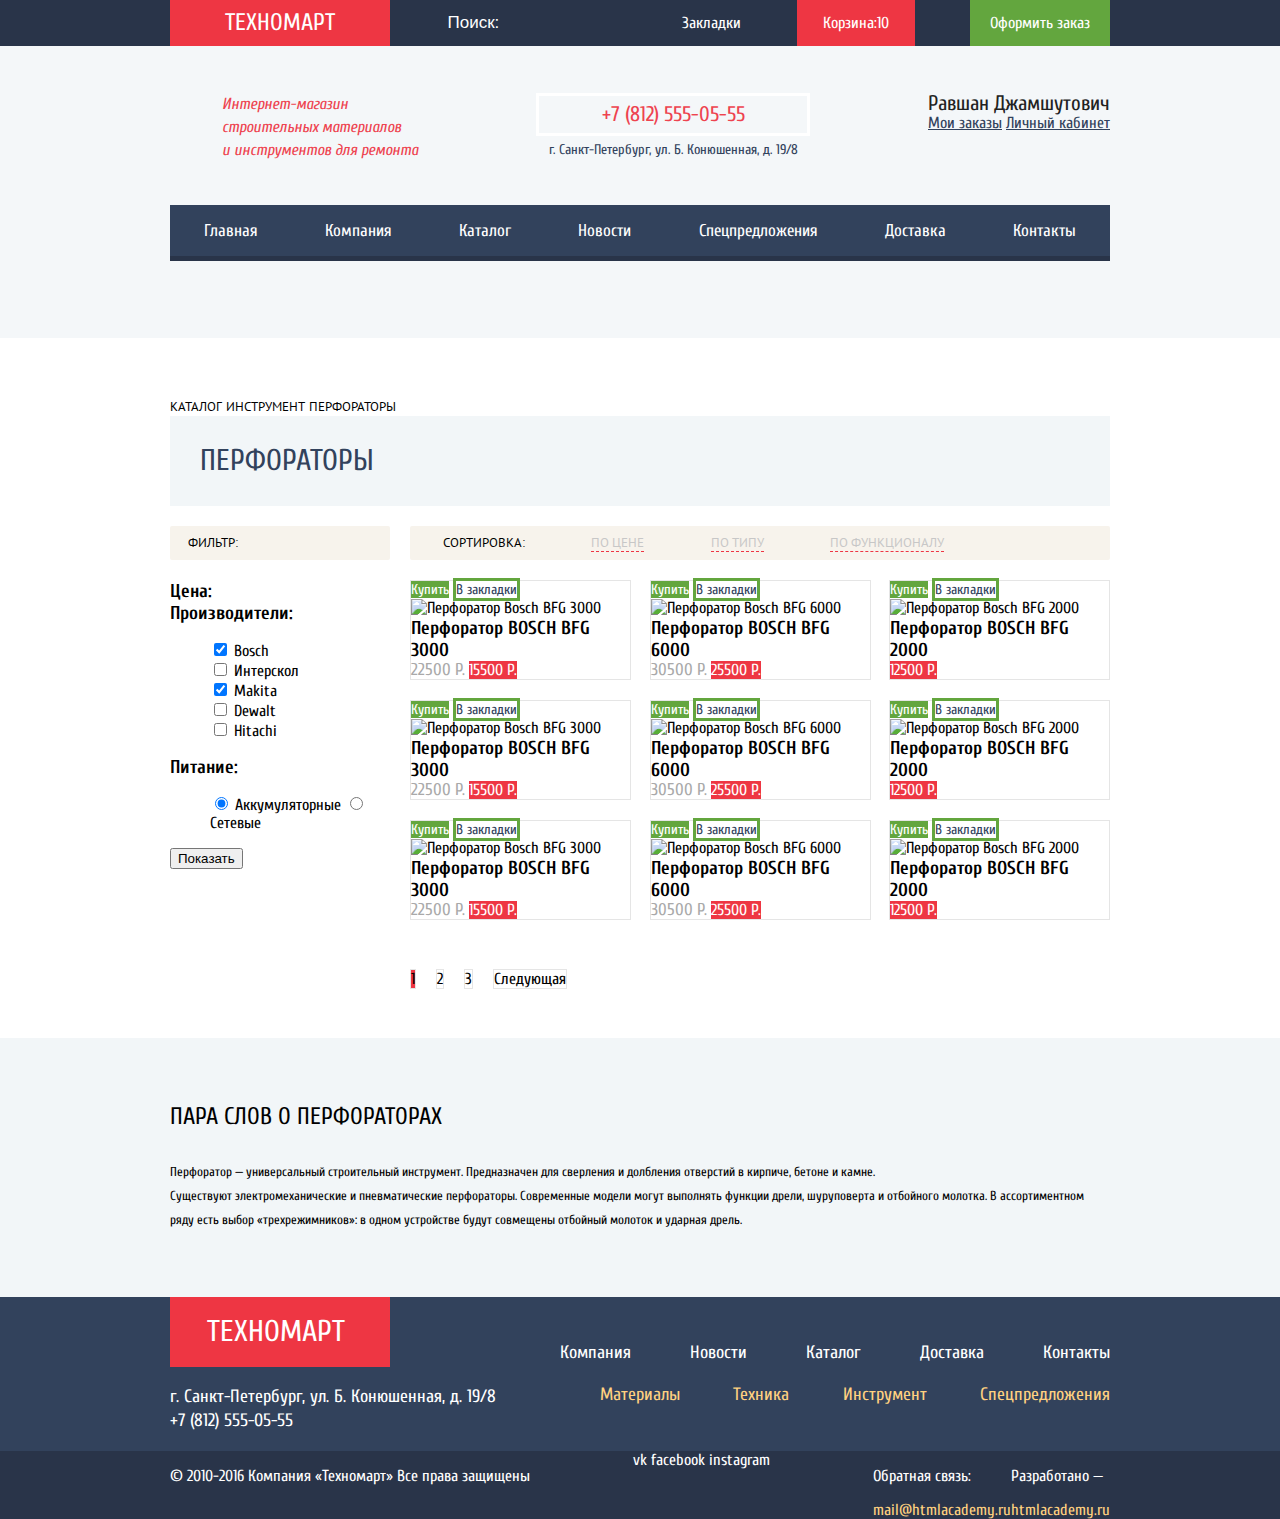
==== commit 5945d0f4: "сетки (№4 -каталог)" ====
--- a/catalog.html
+++ b/catalog.html
@@ -65,13 +65,36 @@
            <a class="breadcrumbs-item">Перфораторы</a>
         </div>
         <div class="drill-header">
-            <h2 class="drill-title drill-blue">Перфораторы</h2>
-        </div>
+            <h2 class="drill-blue">Перфораторы</h2>
+        </div>
+        <div class="catalog-wrapper">
+            <div class="filter">
+                <h2 class="title-filter">Фильтр:</h2>
+              </div> 
+            <div class="sorting">
+              <ul class="sorting-list">
+                <li class="sorting-item">
+                  <span>Сортировка:</span>
+                </li>
+                <li class="sorting-item">
+                  <a class="active-list">По цене</a>
+                </li>
+                <li class="sorting-item">
+                  <a href="#by-type">По типу</a>
+                </li>
+                <li class="sorting-item">
+                  <a href="#by-function">По функционалу</a>
+                </li>
+                <li class="sorting-item">
+                  <a class="sorting-up" href="#"></a>
+                </li>
+                <li class="sorting-item"> 
+                  <a class="sorting-down" href="#"></a>
+                </li>
+              </ul>
+            </div>
         <aside class="filter-search">
-            <form>
-            <div class="filter">
-               <h2 class="title-filter">Фильтр:</h2>
-             </div> 
+            <form class="form-filter">
              <div class="by-price-filter">
                 <h3>Цена:</h3>  
                 <div class="range-controls">
@@ -117,26 +140,7 @@
                 <button type="submit" class="btn-show">Показать</button>
             </form>
         </aside>
-        <div class="sorting">
-          <span>Сортировка:</span>
-          <ul class="sorting-list">
-            <li class="sorting-item">
-              <a class="active-list">По цене</a>
-            </li>
-            <li class="sorting-item">
-              <a href="#by-type">По типу</a>
-            </li>
-            <li class="sorting-item">
-              <a href="#by-function">По функционалу</a>
-            </li>
-            <li class="sorting-item">
-              <a class="sorting-up" href="#"></a>
-            </li>
-            <li class="sorting-item"> 
-              <a class="sorting-down" href="#"></a>
-            </li>
-          </ul>
-        </div>
+        
         <div class="catalog-drill">
           <h2 class="visually-hidden">Здесь можно выбрать модель перфоратора</h2>
 						<article class="drill">
@@ -270,25 +274,24 @@
 								<h3 class="drill-title">Перфоратор BOSCH BFG 2000</h3>
 							</div>
 							<a class="btn" href="#bfg2000">12500 Р.</a>
-						</article>
-          </div>
+            </article>
+            <ul class="catalog-page-list">
+                <li class="previous active-page"><a href="#">1</a></li>
+                <li class="previous" href="#2"><a href="#">2</a></li>
+                <li class="previous" href="#3"><a href="#">3</a></li>
+                <li class="following" href="#next"><a href="#">Следующая</a></li>
+              </ul>
+          </div> 
+        </div>
           <div class="modal-add-product">
               <span class="icon"></span>
               <h2 class="title-add-product">Товар добавлен в корзину!</h2>
               <button class="modal-content-close-buy" type="button"></button>
               <div class="add-product-button">
                 <a class="active-btn" href="#ordering">Оформить заказ</a>
-                <a class="btn" href="#">Продолжить Покупки</a>
+                <a class="btn continue-btn" href="#">Продолжить Покупки</a>
               </div>
             </div>
-            <div class="catalog-page">
-              <ul class="catalog-page-list">
-                <li class="previous active-page"><a href="#">1</a></li>
-                <li class="previous" href="#2"><a href="#">2</a></li>
-                <li class="previous" href="#3"><a href="#">3</a></li>
-                <li class="following" href="#next"><a href="#">Следующая</a></li>
-              </ul>
-                </div>
               <section class="about-drill">
                   <div class="container-about">
                       <h2 class="title-about">Пара слов о перфораторах</h2>
@@ -301,57 +304,59 @@
               </section>
       </main>  
       <footer>
-            <div class="footer-up">
-              <div class="footer-info">
-                <div class="logo-footer">
-                  <h1><a>Техномарт</a></h1>
+        <div class="footer-up">
+          <div class="footer-info">
+            <div class="logo-footer">
+              <h1><a href="#">Техномарт</a></h1>
+            </div>
+            <div class="footer-address">
+              <p>
+                г. Санкт-Петербург, ул. Б. Конюшенная, д. 19/8<br> +7 (812) 555-05-55
+             </p>
+            </div>
+          </div>
+          <div class="footer-menu">
+            <nav class="footer-navigation">
+              <ul class="footer-navigation-list-top">
+                <li><a href="#">Компания</a></li>
+                <li><a href="#">Новости</a></li>
+                <li><a href="#">Каталог</a></li>
+                <li><a href="#">Доставка</a></li>
+                <li><a href="#">Контакты</a></li>
+              </ul>
+              <ul class="footer-navigation-list-bottom">
+                <li><a href="#">Материалы</a></li>
+                <li><a href="#">Техника</a></li>
+                <li><a href="#">Инструмент</a></li>
+                <li><a href="#">Спецпредложения</a></li>
+              </ul>
+            </nav>
+          </div>
+        </div>
+        <div class="footer-down-wrapper">
+        <div class="footer-down">
+            <div class="copyright">
+                <p>
+                  © 2010-2016 Компания «Техномарт» Все права защищены
+                </p>
+              </div>
+              <div class="social">
+                <a class="social-button-vk" href="http://vk.com/mygroup">vk</a>
+                <a class="social-button-fb" href="http://facebook.com/mygroup">facebook</a>
+                <a class="social-button-inst" href="http://instagram.com/mygroup">instagram</a>
+              </div>
+              <div class="communication">
+                <div class="feedback">
+                  <p>Обратная связь:</p>
+                  <a href="mail@htmlacademy.ru">mail@htmlacademy.ru</a>
                 </div>
-                <div class="address-footer">
-                  <p>
-                    г. Санкт-Петербург, ул. Б. Конюшенная, д. 19/8<br> +7 (812) 555-05-55
-                 </p>
+                <div class="made-in">
+                  <p>Разработано —</p>
+                  <a href="https://htmlacademy.ru">htmlacademy.ru</a>
                 </div>
-              </div>
-              <div class="footer-menu">
-                <nav class="footer-navigation">
-                  <ul class="footer-navigation-list-top">
-                    <li><a href="#">Компания</a></li>
-                    <li><a href="#">Новости</a></li>
-                    <li><a href="#">Каталог</a></li>
-                    <li><a href="#">Доставка</a></li>
-                    <li><a href="#">Контакты</a></li>
-                  </ul>
-                  <ul class="footer-navigation-list-bottom">
-                    <li><a href="#">Материалы</a></li>
-                    <li><a href="#">Техника</a></li>
-                    <li><a href="#">Инструмент</a></li>
-                    <li><a href="#">Спецпредложения</a></li>
-                  </ul>
-                </nav>
-              </div>
-            </div>
-            <div class="footer-down">
-                <div class="copyright">
-                    <p>
-                      © 2010-2016 Компания «Техномарт» Все права защищены
-                    </p>
-                  </div>
-                  <div class="social">
-                    <a class="social-button-vk" href="http:/vk.com/mygroup">vk</a>
-                    <a class="social-button-fb" href="http:/facebook.com/mygroup">facebook</a>
-                    <a class="social-button-inst" href="http:/instagram.com/mygroup">instagram</a>
-                  </div>
-                  <div class="communication">
-                    <div class="feedback">
-                      <p>Обратная связь:</p>
-                      <a href="mail@htmlacademy.ru">mail@htmlacademy.ru</a>
-                    </div>
-                    <div class="made-in">
-                      <p>Разработано —</p>
-                      <a href="https://htmlacademy.ru">htmlacademy.ru</a>
-                    </div>
-                  </div>    
-            </div>
-          </footer>  
-        </body>
-      </html>
+              </div>    
+          </div>
+        </div>
+      </footer>  
+    </body>
+  </html>--- a/css/style.css
+++ b/css/style.css
@@ -36,12 +36,14 @@
     font-size: 24px;
     line-height: 24px;
     text-align: center;
-    font-weight: 400;   
+    font-weight: 400;
+    margin: 0;
 }
 
 .header-logo {
+    display: inline-block;
     background-color: #ee3643;
-    width: 220px;
+    padding: 11px 55px;
 }
 
 .button {
@@ -104,6 +106,7 @@
 
 .user-panel-buy {
     background-color: #63a63e;
+    padding: 14px 20px;
 }
 
 .basket:hover {
@@ -111,6 +114,7 @@
 }
 
 .basket-order {
+    padding: 14px 26px;
     background-color: #ee3643;
 }
 
@@ -219,6 +223,7 @@
 }
 
 .add-product-button {
+    padding: 36px 70px;
     background-color: #f1f1f1;
 }
 
@@ -469,7 +474,8 @@
     height: 145px;
     border: 1px solid #ebebeb;
     align-items: center;
-    justify-content: center;    
+    justify-content: center;
+    display: flex;
 }
 
 .service {
@@ -486,6 +492,8 @@
     font-size: 36px;
     line-height: 36px;
     font-weight: 400;
+    padding: 0;
+    margin: 0;
 }
 
 .category-service-list {
@@ -522,14 +530,16 @@
     line-height: 24px;
     background-color: #32425c;
     color: #ffffff;
-    width: 1280px;
 }
 
 .logo-footer h1 {
+    width: 220px;
+    text-transform: uppercase;
     font-size: 30px;
     line-height: 30px;
     font-weight: 400;
-    background-color: #ee3643;    
+    background-color: #ee3643;
+    margin: 0;
 }
 
 .footer-navigation a:hover {
@@ -566,7 +576,7 @@
     text-decoration: underline;
 }
 
-/* ÃƒÆ’Ã†â€™Ãƒâ€ Ã¢â‚¬â„¢ÃƒÆ’Ã¢â‚¬Â ÃƒÂ¢Ã¢â€šÂ¬Ã¢â€žÂ¢ÃƒÆ’Ã†â€™ÃƒÂ¢Ã¢â€šÂ¬Ã‚Â ÃƒÆ’Ã‚Â¢ÃƒÂ¢Ã¢â‚¬Å¡Ã‚Â¬ÃƒÂ¢Ã¢â‚¬Å¾Ã‚Â¢ÃƒÆ’Ã†â€™Ãƒâ€ Ã¢â‚¬â„¢ÃƒÆ’Ã‚Â¢ÃƒÂ¢Ã¢â‚¬Å¡Ã‚Â¬Ãƒâ€¦Ã‚Â¡ÃƒÆ’Ã†â€™ÃƒÂ¢Ã¢â€šÂ¬Ã…Â¡ÃƒÆ’Ã¢â‚¬Å¡Ãƒâ€šÃ‚ÂÃƒÆ’Ã†â€™Ãƒâ€ Ã¢â‚¬â„¢ÃƒÆ’Ã¢â‚¬Â ÃƒÂ¢Ã¢â€šÂ¬Ã¢â€žÂ¢ÃƒÆ’Ã†â€™Ãƒâ€šÃ‚Â¢ÃƒÆ’Ã‚Â¢ÃƒÂ¢Ã¢â€šÂ¬Ã…Â¡Ãƒâ€šÃ‚Â¬ÃƒÆ’Ã¢â‚¬Â¦Ãƒâ€šÃ‚Â¡ÃƒÆ’Ã†â€™Ãƒâ€ Ã¢â‚¬â„¢ÃƒÆ’Ã‚Â¢ÃƒÂ¢Ã¢â‚¬Å¡Ã‚Â¬Ãƒâ€¦Ã‚Â¡ÃƒÆ’Ã†â€™ÃƒÂ¢Ã¢â€šÂ¬Ã…Â¡ÃƒÆ’Ã¢â‚¬Å¡Ãƒâ€šÃ‚Â¡ÃƒÆ’Ã†â€™Ãƒâ€ Ã¢â‚¬â„¢ÃƒÆ’Ã¢â‚¬Â ÃƒÂ¢Ã¢â€šÂ¬Ã¢â€žÂ¢ÃƒÆ’Ã†â€™ÃƒÂ¢Ã¢â€šÂ¬Ã‚Â ÃƒÆ’Ã‚Â¢ÃƒÂ¢Ã¢â‚¬Å¡Ã‚Â¬ÃƒÂ¢Ã¢â‚¬Å¾Ã‚Â¢ÃƒÆ’Ã†â€™Ãƒâ€ Ã¢â‚¬â„¢ÃƒÆ’Ã‚Â¢ÃƒÂ¢Ã¢â‚¬Å¡Ã‚Â¬Ãƒâ€¦Ã‚Â¡ÃƒÆ’Ã†â€™ÃƒÂ¢Ã¢â€šÂ¬Ã…Â¡ÃƒÆ’Ã¢â‚¬Å¡Ãƒâ€šÃ‚ÂÃƒÆ’Ã†â€™Ãƒâ€ Ã¢â‚¬â„¢ÃƒÆ’Ã¢â‚¬Â ÃƒÂ¢Ã¢â€šÂ¬Ã¢â€žÂ¢ÃƒÆ’Ã†â€™Ãƒâ€šÃ‚Â¢ÃƒÆ’Ã‚Â¢ÃƒÂ¢Ã¢â€šÂ¬Ã…Â¡Ãƒâ€šÃ‚Â¬ÃƒÆ’Ã¢â‚¬Â¦Ãƒâ€šÃ‚Â¡ÃƒÆ’Ã†â€™Ãƒâ€ Ã¢â‚¬â„¢ÃƒÆ’Ã‚Â¢ÃƒÂ¢Ã¢â‚¬Å¡Ã‚Â¬Ãƒâ€¦Ã‚Â¡ÃƒÆ’Ã†â€™ÃƒÂ¢Ã¢â€šÂ¬Ã…Â¡ÃƒÆ’Ã¢â‚¬Å¡Ãƒâ€šÃ‚ÂµÃƒÆ’Ã†â€™Ãƒâ€ Ã¢â‚¬â„¢ÃƒÆ’Ã¢â‚¬Â ÃƒÂ¢Ã¢â€šÂ¬Ã¢â€žÂ¢ÃƒÆ’Ã†â€™ÃƒÂ¢Ã¢â€šÂ¬Ã‚Â ÃƒÆ’Ã‚Â¢ÃƒÂ¢Ã¢â‚¬Å¡Ã‚Â¬ÃƒÂ¢Ã¢â‚¬Å¾Ã‚Â¢ÃƒÆ’Ã†â€™Ãƒâ€ Ã¢â‚¬â„¢ÃƒÆ’Ã¢â‚¬Å¡Ãƒâ€šÃ‚Â¢ÃƒÆ’Ã†â€™Ãƒâ€šÃ‚Â¢ÃƒÆ’Ã‚Â¢ÃƒÂ¢Ã¢â‚¬Å¡Ã‚Â¬Ãƒâ€¦Ã‚Â¡ÃƒÆ’Ã¢â‚¬Å¡Ãƒâ€šÃ‚Â¬ÃƒÆ’Ã†â€™ÃƒÂ¢Ã¢â€šÂ¬Ã‚Â¹ÃƒÆ’Ã¢â‚¬Â¦ÃƒÂ¢Ã¢â€šÂ¬Ã…â€œÃƒÆ’Ã†â€™Ãƒâ€ Ã¢â‚¬â„¢ÃƒÆ’Ã¢â‚¬Â ÃƒÂ¢Ã¢â€šÂ¬Ã¢â€žÂ¢ÃƒÆ’Ã†â€™ÃƒÂ¢Ã¢â€šÂ¬Ã…Â¡ÃƒÆ’Ã¢â‚¬Å¡Ãƒâ€šÃ‚Â¢ÃƒÆ’Ã†â€™Ãƒâ€ Ã¢â‚¬â„¢ÃƒÆ’Ã¢â‚¬Å¡Ãƒâ€šÃ‚Â¢ÃƒÆ’Ã†â€™Ãƒâ€šÃ‚Â¢ÃƒÆ’Ã‚Â¢ÃƒÂ¢Ã¢â€šÂ¬Ã…Â¡Ãƒâ€šÃ‚Â¬ÃƒÆ’Ã¢â‚¬Â¦Ãƒâ€šÃ‚Â¡ÃƒÆ’Ã†â€™ÃƒÂ¢Ã¢â€šÂ¬Ã…Â¡ÃƒÆ’Ã¢â‚¬Å¡Ãƒâ€šÃ‚Â¬ÃƒÆ’Ã†â€™Ãƒâ€ Ã¢â‚¬â„¢ÃƒÆ’Ã‚Â¢ÃƒÂ¢Ã¢â‚¬Å¡Ã‚Â¬Ãƒâ€šÃ‚Â¦ÃƒÆ’Ã†â€™ÃƒÂ¢Ã¢â€šÂ¬Ã…Â¡ÃƒÆ’Ã¢â‚¬Å¡Ãƒâ€šÃ‚Â¡ÃƒÆ’Ã†â€™Ãƒâ€ Ã¢â‚¬â„¢ÃƒÆ’Ã¢â‚¬Â ÃƒÂ¢Ã¢â€šÂ¬Ã¢â€žÂ¢ÃƒÆ’Ã†â€™ÃƒÂ¢Ã¢â€šÂ¬Ã‚Â ÃƒÆ’Ã‚Â¢ÃƒÂ¢Ã¢â‚¬Å¡Ã‚Â¬ÃƒÂ¢Ã¢â‚¬Å¾Ã‚Â¢ÃƒÆ’Ã†â€™Ãƒâ€ Ã¢â‚¬â„¢ÃƒÆ’Ã‚Â¢ÃƒÂ¢Ã¢â‚¬Å¡Ã‚Â¬Ãƒâ€¦Ã‚Â¡ÃƒÆ’Ã†â€™ÃƒÂ¢Ã¢â€šÂ¬Ã…Â¡ÃƒÆ’Ã¢â‚¬Å¡Ãƒâ€šÃ‚ÂÃƒÆ’Ã†â€™Ãƒâ€ Ã¢â‚¬â„¢ÃƒÆ’Ã¢â‚¬Â ÃƒÂ¢Ã¢â€šÂ¬Ã¢â€žÂ¢ÃƒÆ’Ã†â€™Ãƒâ€šÃ‚Â¢ÃƒÆ’Ã‚Â¢ÃƒÂ¢Ã¢â€šÂ¬Ã…Â¡Ãƒâ€šÃ‚Â¬ÃƒÆ’Ã¢â‚¬Â¦Ãƒâ€šÃ‚Â¡ÃƒÆ’Ã†â€™Ãƒâ€ Ã¢â‚¬â„¢ÃƒÆ’Ã‚Â¢ÃƒÂ¢Ã¢â‚¬Å¡Ã‚Â¬Ãƒâ€¦Ã‚Â¡ÃƒÆ’Ã†â€™ÃƒÂ¢Ã¢â€šÂ¬Ã…Â¡ÃƒÆ’Ã¢â‚¬Å¡Ãƒâ€šÃ‚ÂºÃƒÆ’Ã†â€™Ãƒâ€ Ã¢â‚¬â„¢ÃƒÆ’Ã¢â‚¬Â ÃƒÂ¢Ã¢â€šÂ¬Ã¢â€žÂ¢ÃƒÆ’Ã†â€™ÃƒÂ¢Ã¢â€šÂ¬Ã‚Â ÃƒÆ’Ã‚Â¢ÃƒÂ¢Ã¢â‚¬Å¡Ã‚Â¬ÃƒÂ¢Ã¢â‚¬Å¾Ã‚Â¢ÃƒÆ’Ã†â€™Ãƒâ€ Ã¢â‚¬â„¢ÃƒÆ’Ã‚Â¢ÃƒÂ¢Ã¢â‚¬Å¡Ã‚Â¬Ãƒâ€¦Ã‚Â¡ÃƒÆ’Ã†â€™ÃƒÂ¢Ã¢â€šÂ¬Ã…Â¡ÃƒÆ’Ã¢â‚¬Å¡Ãƒâ€šÃ‚ÂÃƒÆ’Ã†â€™Ãƒâ€ Ã¢â‚¬â„¢ÃƒÆ’Ã¢â‚¬Â ÃƒÂ¢Ã¢â€šÂ¬Ã¢â€žÂ¢ÃƒÆ’Ã†â€™Ãƒâ€šÃ‚Â¢ÃƒÆ’Ã‚Â¢ÃƒÂ¢Ã¢â€šÂ¬Ã…Â¡Ãƒâ€šÃ‚Â¬ÃƒÆ’Ã¢â‚¬Â¦Ãƒâ€šÃ‚Â¡ÃƒÆ’Ã†â€™Ãƒâ€ Ã¢â‚¬â„¢ÃƒÆ’Ã‚Â¢ÃƒÂ¢Ã¢â‚¬Å¡Ã‚Â¬Ãƒâ€¦Ã‚Â¡ÃƒÆ’Ã†â€™ÃƒÂ¢Ã¢â€šÂ¬Ã…Â¡ÃƒÆ’Ã¢â‚¬Å¡Ãƒâ€šÃ‚Â¸ */
+
 .main-header {
     margin: 0;
     padding: 0;
@@ -628,11 +638,14 @@
     display: flex;
     justify-content: space-around;
     padding-left: 0;  
-    padding-bottom: 22px;
-    padding-top: 22px;
     border-bottom: 5px solid #293449;
 }
 
+.site-navigation-list a {
+    display: flex;
+    padding: 17px 33px;
+}
+
 .offers {
     display: flex;
     margin: auto;
@@ -641,9 +654,13 @@
     flex-wrap: wrap;
 }
 
-.offers div {
-    width: 300px;
+.materials,
+.instruments,
+.technics,
+.sales,
+.delivery-free {
     margin-bottom: 20px;
+    padding: 22px;
 }
 
 
@@ -653,6 +670,7 @@
 
 .delivery-free {
     align-self: flex-end;
+    margin-left: auto;
 }
 
 .popular-technic {
@@ -723,8 +741,8 @@
 }
 
 .offers h2 {
+    margin: 0;
     background: 0 0;
-    margin: 21px 0 0 23px;
     font-weight: 700;
     font-size: 24px;
     line-height: 30px;
@@ -740,5 +758,272 @@
     background: rgba(0,0,0,.1);
 }
 
-
-
+.services {
+    width: 940px;
+    margin: 0 auto;
+}
+
+.service-menu {
+    display:flex;
+    align-items: flex-start;
+    width: 940px;
+    margin: 0 auto;
+    padding: 0;
+}
+
+.category-service-list {
+    padding: 0;
+}
+
+.category-service-item {
+    width: 240px; 
+}
+
+.category-service-item label {
+    padding: 15px 23px;   
+}
+
+.service-content-item {
+    width: 276px;
+}
+
+.about-company {
+    padding-bottom: 85px;
+    display: flex;
+    justify-content: space-between;
+    width: 940px;
+    margin: 0 auto;
+}
+
+.company {
+    width: 535px;
+}
+
+.more-info {
+    padding: 12px 41px;
+}
+
+.delivery-brand-item {
+    padding: 9px 0;
+}
+
+.contacts a {
+    display: block;
+    padding: 12px 61px;       
+}
+
+ .contacts {
+     width: 300px;
+}
+
+.contacts .make-map  {
+    padding-left: 0;
+}
+
+.footer-up {
+    display: flex;
+    width: 940px;
+    margin: 0 auto;
+    justify-content: space-between;
+    align-items: center;
+}
+
+.logo-footer a {
+    display: inline-block;
+    padding: 20px 37px;
+}
+
+.footer-navigation-list-top {
+    display: flex;
+    width: 550px;
+    justify-content: space-between;
+    padding-left: 0;
+}
+
+.footer-navigation-list-bottom {
+    display: flex;
+    justify-content: space-between;  
+}
+
+.footer-down {
+    padding: 0;
+    display: flex;
+    width: 940px;
+    margin: auto;
+    justify-content: space-between;
+}
+
+.footer-down-wrapper {
+     background-color: #293449;
+}
+
+.communication {
+    display: flex;
+}
+
+.drill-header {
+    background-color: #f2f6f8;
+    width: 940px;
+    margin: auto;
+    margin-bottom: 20px;
+}
+
+.breadcrumbs-list {
+    width: 940px;
+    margin: auto;
+}
+
+.breadcrumbs-item {
+    text-transform: uppercase;
+    font-family:"PT Sans", Arial, sans-serif;
+    font-weight: 400;
+    color:#000000;
+    font-size: 13px;
+    line-height: 18px;
+}
+
+.drill-blue {
+    text-transform: uppercase;
+    padding: 30px;
+    font-size: 30px;
+    line-height: 30px;
+    color: #32425c; 
+    margin: 0;
+    font-weight: 400;
+}
+
+.catalog-wrapper {
+    display: flex;
+    flex-wrap: wrap;
+    justify-content: space-between;
+    width: 940px;
+    margin: auto;
+}
+
+.visually-hidden {
+    display: none;
+
+}
+.sorting {
+    display: flex;
+    justify-content: space-around;
+    text-transform: uppercase;
+}
+
+.sorting-list {
+    align-items: center;
+    display: flex;
+    justify-content: space-around;
+    padding-left: 0px;
+    width: 700px;
+    background-color: #f7f3ec;
+    border-radius: 2px;
+    font-family:"PT Sans", Arial, sans-serif;
+    font-weight: 400;
+    font-size: 13px;
+    line-height: 18px;
+    margin: 0;
+}
+
+.sorting-item {
+    padding: 8px 0;
+}
+
+.filter {
+    width: 220px;
+}
+
+.title-filter {
+    text-transform: uppercase;
+    border-radius: 2px;
+    padding: 8px 18px;
+    background-color: #f7f3ec;
+    margin: 0;
+    font-family:"PT Sans", Arial, sans-serif;
+    font-weight: 400;
+    color:#000000;
+    font-size: 13px;
+    line-height: 18px;
+}
+
+.sorting-item span {
+    color:#000000;
+}
+
+.catalog-drill {
+    display: flex;
+    width: 700px;
+    flex-wrap: wrap;
+    justify-content: space-between;
+}
+
+.drill {
+    margin-top: 20px;
+    width: 219px;
+    border: 1px solid #e5e5e5;
+    /* margin-bottom: 20px; */
+}
+
+h3 {
+    margin: 0;
+}
+
+.modal-add-product {
+    display: none;
+    width: 620px;
+    background-color: #ffffff;
+    border-top: 6px solid #ee3643;
+     text-align: center;
+}
+
+.title-add-product {
+    font-size: 30px;
+    line-height: 30px;
+    font-weight: 400;  
+}
+
+.add-product-button a {
+    text-transform: uppercase;
+    padding: 12px 59px;
+    font-size: 14px;
+    border-radius: 3px;
+    line-height: 18px;
+}
+
+.catalog-page-list {
+    margin: 50px 0 50px 0;
+    display: flex;
+    padding-left: 0;
+}
+
+.catalog-page-list li {
+    margin-right: 20px;
+}
+
+.about-drill {
+    background-color: #f2f6f8
+}
+
+.container-about {
+    padding: 65px 0;
+    width: 940px;
+    margin: auto;
+}
+
+.title-about {
+    text-transform: uppercase;
+    font-weight: 400;
+    margin: 0;
+}
+
+.form-filter {
+    margin-top: 20px;
+    width: 220px;
+}
+
+.paragraf-about {
+    margin: 0;
+    font-size: 13px;
+    line-height: 24px;
+    padding-top: 30px;
+}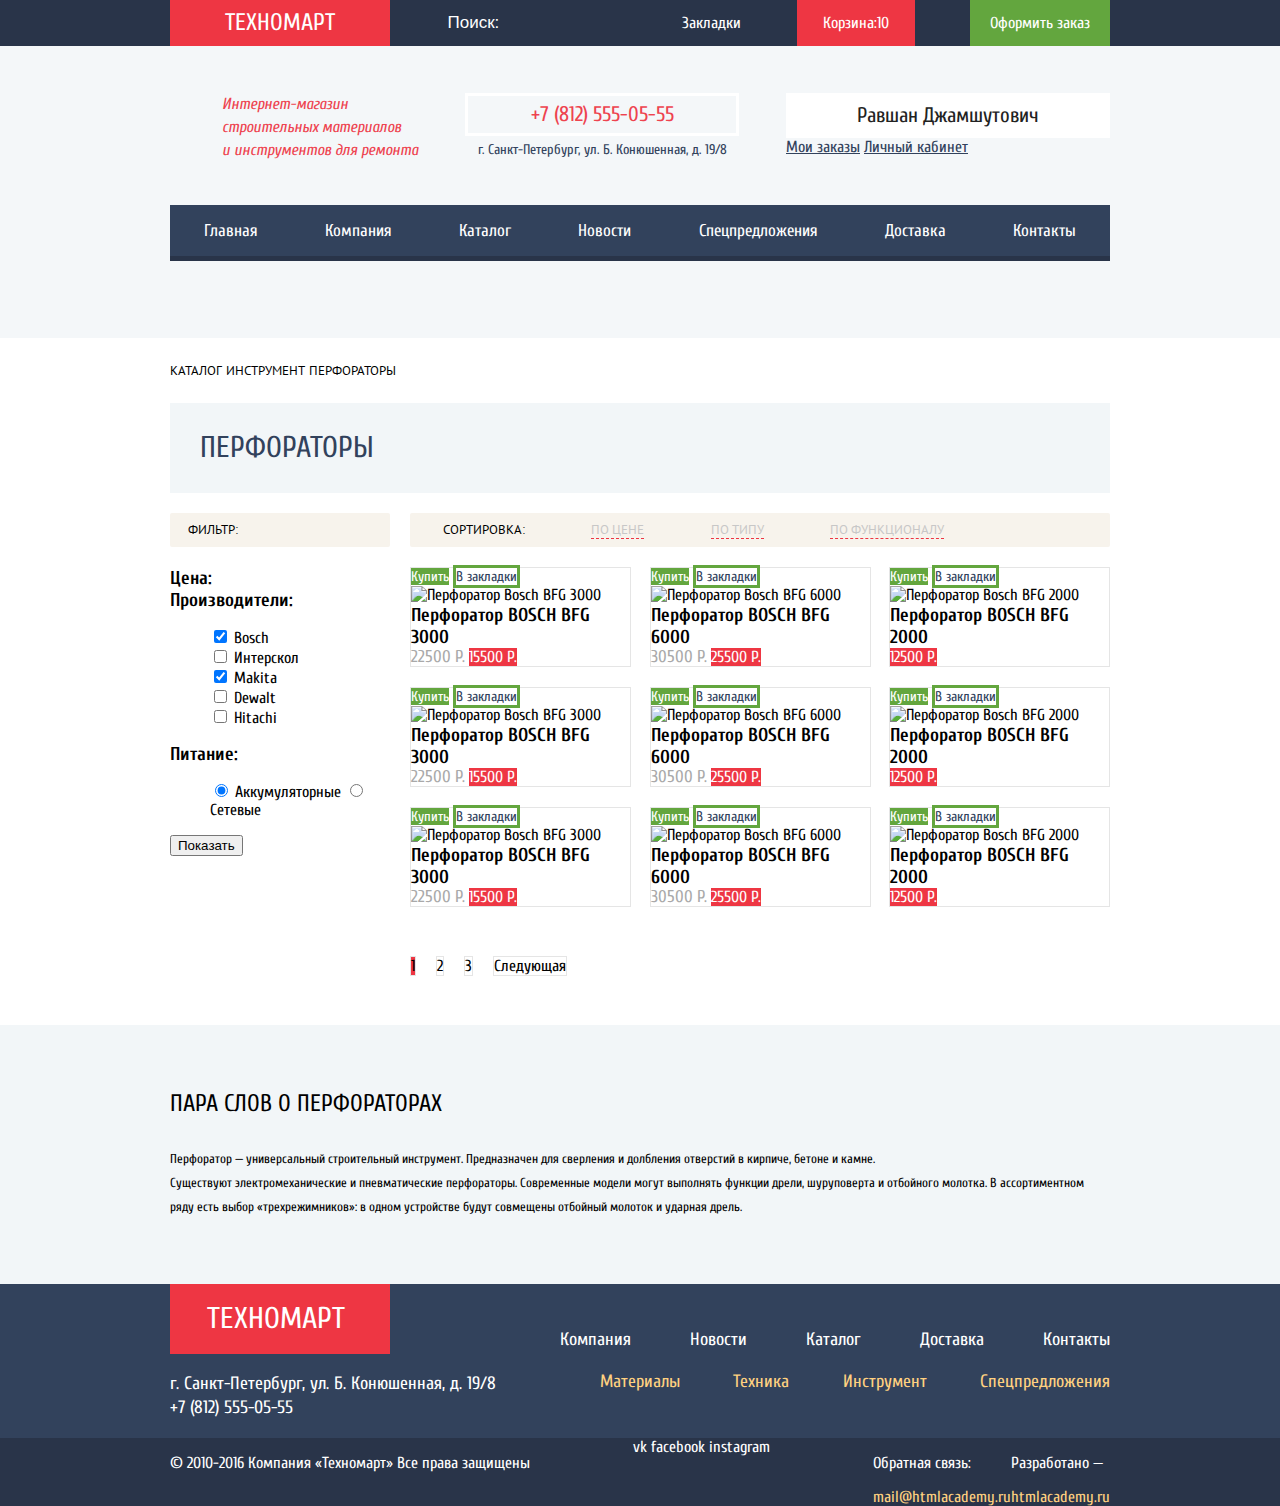
==== commit 204101b8: "сетки (№5)" ====
--- a/catalog.html
+++ b/catalog.html
@@ -9,7 +9,7 @@
   <link rel="stylesheet" href="css/style.css">
   </head>
     <body>         
-      <header class="main-header">
+      <header class="catalog-header">
         <div class="header-top-wrapper">
         <div class="header-top">
           <a class="header-logo" href="index.html">
@@ -68,32 +68,10 @@
             <h2 class="drill-blue">Перфораторы</h2>
         </div>
         <div class="catalog-wrapper">
+        <aside class="filter-search">
             <div class="filter">
                 <h2 class="title-filter">Фильтр:</h2>
               </div> 
-            <div class="sorting">
-              <ul class="sorting-list">
-                <li class="sorting-item">
-                  <span>Сортировка:</span>
-                </li>
-                <li class="sorting-item">
-                  <a class="active-list">По цене</a>
-                </li>
-                <li class="sorting-item">
-                  <a href="#by-type">По типу</a>
-                </li>
-                <li class="sorting-item">
-                  <a href="#by-function">По функционалу</a>
-                </li>
-                <li class="sorting-item">
-                  <a class="sorting-up" href="#"></a>
-                </li>
-                <li class="sorting-item"> 
-                  <a class="sorting-down" href="#"></a>
-                </li>
-              </ul>
-            </div>
-        <aside class="filter-search">
             <form class="form-filter">
              <div class="by-price-filter">
                 <h3>Цена:</h3>  
@@ -140,7 +118,29 @@
                 <button type="submit" class="btn-show">Показать</button>
             </form>
         </aside>
-        
+        <div>
+            <div class="sorting">
+                <ul class="sorting-list">
+                  <li class="sorting-item">
+                    <span>Сортировка:</span>
+                  </li>
+                  <li class="sorting-item">
+                    <a class="active-list">По цене</a>
+                  </li>
+                  <li class="sorting-item">
+                    <a href="#by-type">По типу</a>
+                  </li>
+                  <li class="sorting-item">
+                    <a href="#by-function">По функционалу</a>
+                  </li>
+                  <li class="sorting-item">
+                    <a class="sorting-up" href="#"></a>
+                  </li>
+                  <li class="sorting-item"> 
+                    <a class="sorting-down" href="#"></a>
+                  </li>
+                </ul>
+              </div>
         <div class="catalog-drill">
           <h2 class="visually-hidden">Здесь можно выбрать модель перфоратора</h2>
 						<article class="drill">
@@ -291,6 +291,7 @@
                 <a class="active-btn" href="#ordering">Оформить заказ</a>
                 <a class="btn continue-btn" href="#">Продолжить Покупки</a>
               </div>
+            </div>
             </div>
               <section class="about-drill">
                   <div class="container-about">
--- a/css/style.css
+++ b/css/style.css
@@ -65,6 +65,13 @@
 
 .header-logo h1:hover {
     background-color: #ca2c37;
+}
+
+.user-block {
+    background-color: #ffffff;
+    width: 300px;
+    padding: 12px;
+    text-align: center;
 }
 
 .header-logo h1:active {
@@ -584,6 +591,13 @@
     margin-bottom: 59px;
 }
 
+.catalog-header {
+    margin: 0;
+    background-color: #f4f7f9;
+    padding: 0;
+    padding-bottom: 60px;
+}
+
 .header-top-wrapper {
     width: 100%;
     background-color: #293449;
@@ -594,12 +608,12 @@
     width: 940px;
     margin: 0 auto;
     justify-content: space-between;
-    align-items: center;
-    margin-bottom: 47px;   
+    align-items: center;   
 }
 
 
 .header-center {
+    padding-top: 47px;
     display: flex;
     justify-content: space-between;
     align-items:flex-start;
@@ -870,7 +884,7 @@
 
 .breadcrumbs-list {
     width: 940px;
-    margin: auto;
+    margin: 23px auto;
 }
 
 .breadcrumbs-item {
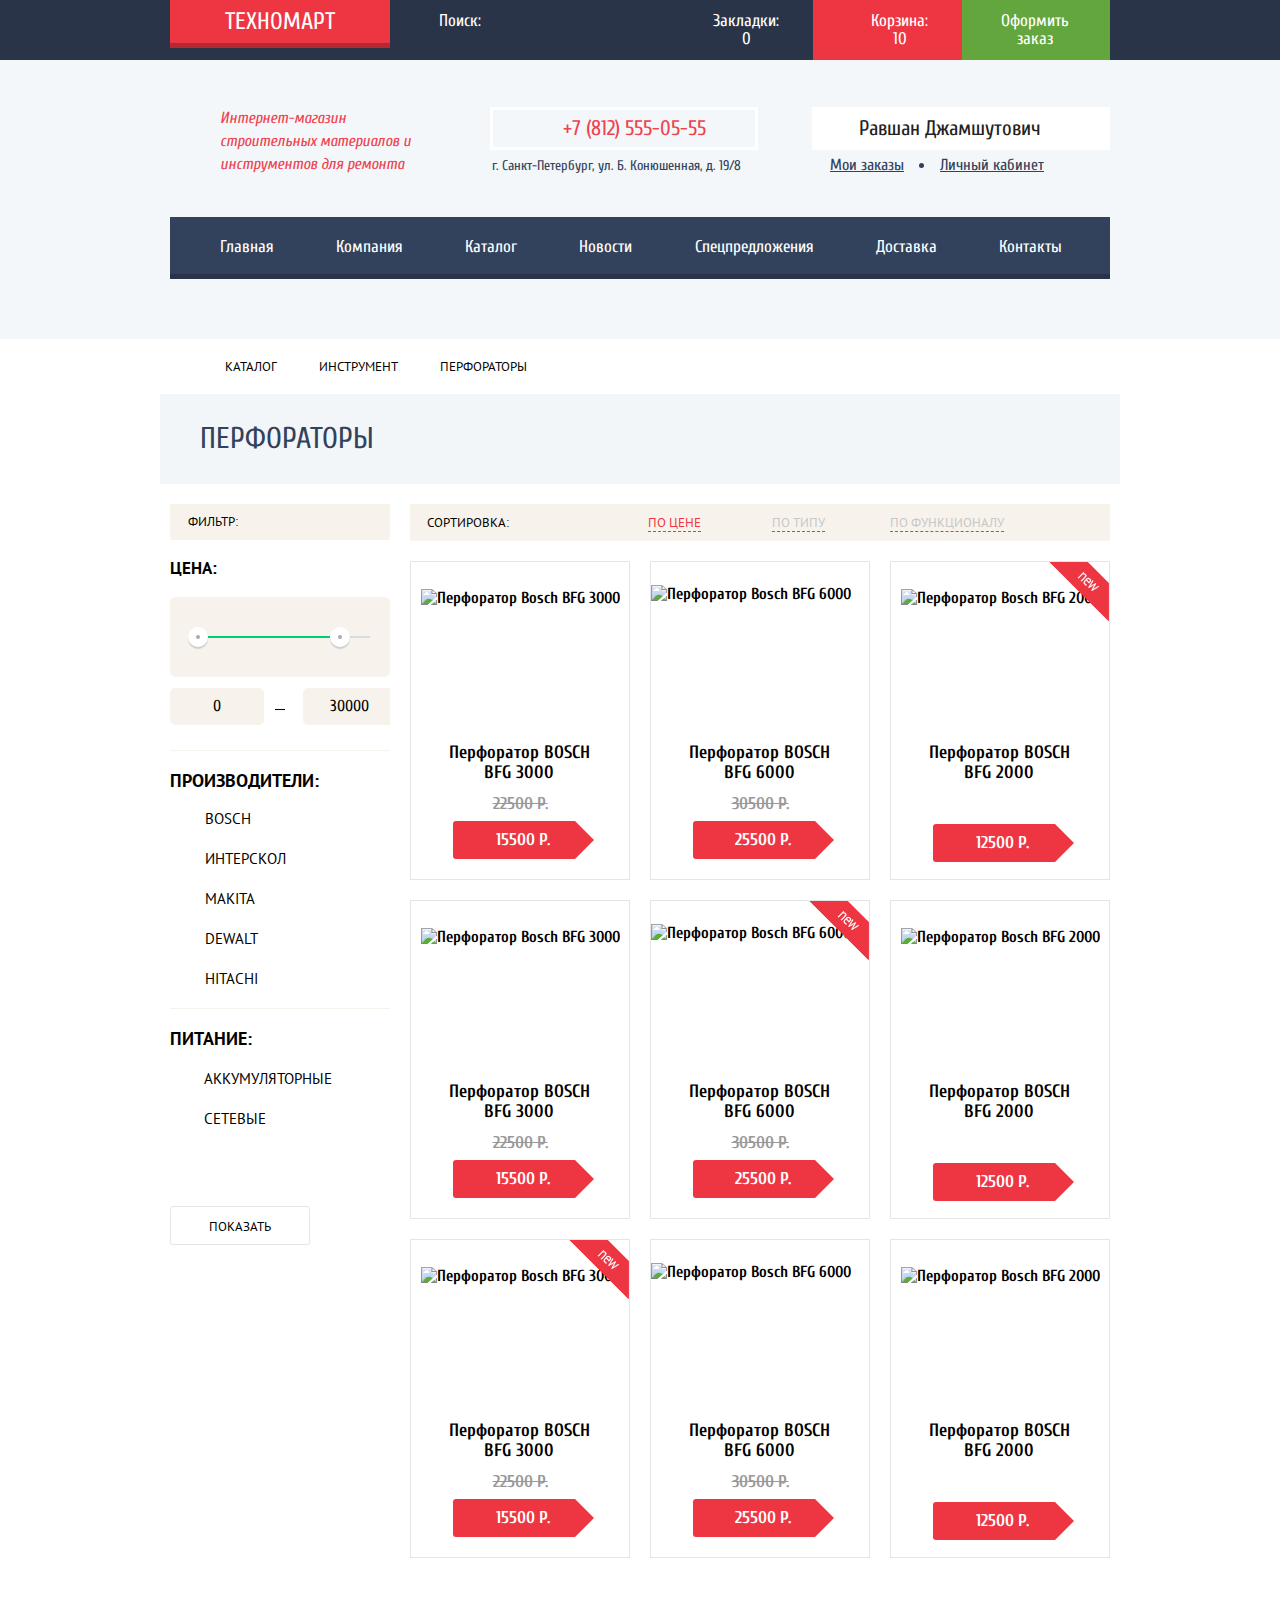
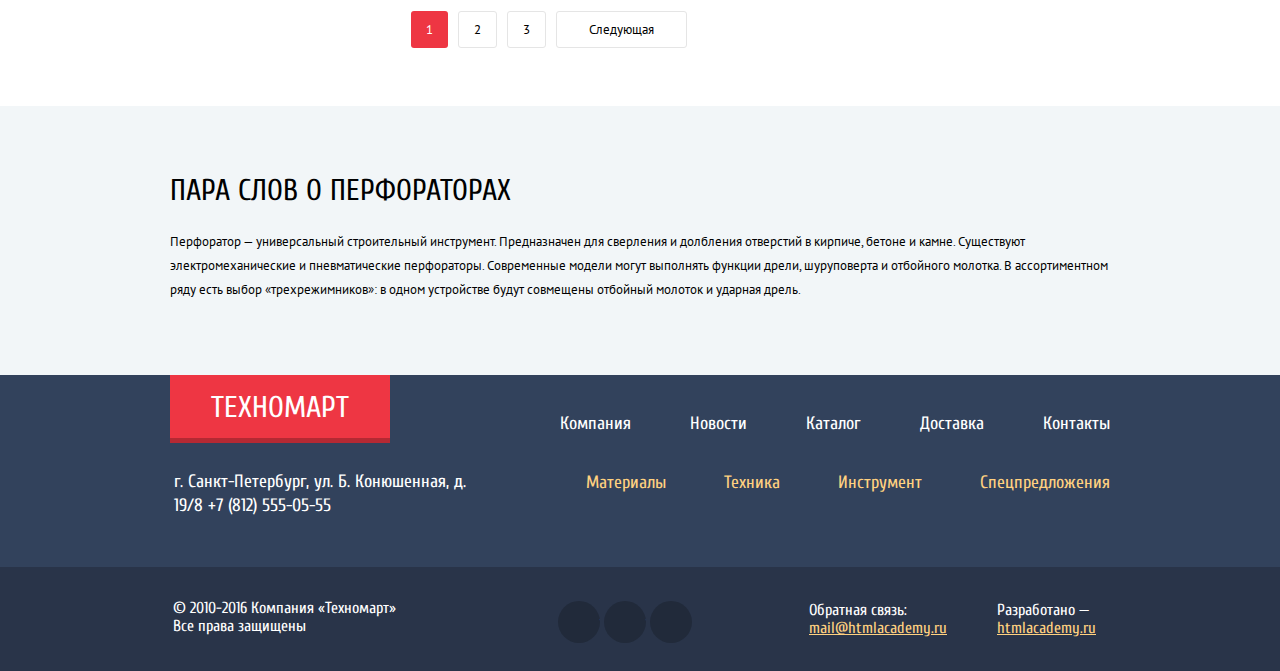
==== commit fbdad0f5: "сделал автопрефикс и минификацию" ====
--- a/catalog.html
+++ b/catalog.html
@@ -3,31 +3,29 @@
   <head>
     <meta charset="utf-8">
     <title>HTML Academy: Техномарт</title>
-    <link href="https://fonts.googleapis.com/css?family=Cuprum:400,700&amp;subset=cyrillic" rel="stylesheet">
-    <link href="https://fonts.googleapis.com/css?family=PT+Sans:400,700&amp;subset=cyrillic" rel="stylesheet">
-    <link rel="stylesheet" href="css/normalize.css">
-  <link rel="stylesheet" href="css/style.css">
+    <link  rel="stylesheet" href="https://fonts.googleapis.com/css?family=Cuprum:400,400i,700%7CPT+Sans:400,700&amp;subset=cyrillic">
+    <link rel="stylesheet" href="css/normalize.min.css">
+  <link rel="stylesheet" href="css/style.min.css">
   </head>
     <body>         
       <header class="catalog-header">
         <div class="header-top-wrapper">
         <div class="header-top">
-          <a class="header-logo" href="index.html">
-            <h1>Техномарт</h1>
-          </a>
-            <form class="user-panel">
-            <label><input type="search"  placeholder="Поиск:"></label>
+          <h1 class="header-title"><a class="header-logo" href="index.html">Техномарт</a></h1>
+            <form class="user-panel" method="get">
+            <input type="search" name="search" id="search" placeholder="Поиск:">
+            <label class="search-label" for="search"></label>
             </form>
-              <a class="user-panel-marks" href="#">Закладки</a>
-              <a class="basket basket-order" href="#">Корзина:10</a>
+              <a class="user-panel-marks" href="#">Закладки: 0</a>
+              <a class="basket basket-order" href="#">Корзина: 10</a>
             <a class="user-panel-buy" href="#">Оформить заказ</a>
           </div>
         </div>
         <div class="header-center">
             <div class="business-card">
               <p class="business-card-text">
-                Интернет-магазин<br>
-                строительных материалов<br>
+                Интернет-магазин
+                строительных материалов
                 и инструментов для ремонта</p>
               </div>
                 <div class="card-wrapper">
@@ -45,7 +43,6 @@
             </div>
           </div>
         </div>
-          </div>  
         <nav class="site-navigation">
           <ul class="site-navigation-list">
             <li class="site-navigation-item"><a href="index.html">Главная</a></li>
@@ -60,6 +57,7 @@
       </header>
       <main>
         <div class="breadcrumbs-list">
+           <a class="breadcrumbs-item" href="#"></a>
            <a class="breadcrumbs-item" href="#">Каталог</a>
            <a class="breadcrumbs-item" href="#">Инструмент</a>
            <a class="breadcrumbs-item">Перфораторы</a>
@@ -72,49 +70,63 @@
             <div class="filter">
                 <h2 class="title-filter">Фильтр:</h2>
               </div> 
-            <form class="form-filter">
+            <form class="form-filter" method="get" action="https://echo.htmlacademy.ru">
+              <fieldset class="filter-item">
+                  <legend>Цена:</legend>
+                  <div class="range-filter">
+                      <div class="range-controls">
+                          <div class="scale">
+                              <div class="bar"></div>
+                            </div>
+                            <div class="toggle toggle-min"></div>
+                            <div class="toggle toggle-max"></div>
+                        </div>
+                        <div class="price-controls">
+                            <label class="min-price">от <input name="min-price" type="text" value="0"></label>
+                            <label class="max-price">до <input name="max-price" type="text" value="30000"></label>
+                        </div>
+                    </div>
+                </fieldset>
              <div class="by-price-filter">
-                <h3>Цена:</h3>  
-                <div class="range-controls">
-                  <div class="scale"></div>
-                </div>
              </div> 
              <div class="by-firm-filter">
                     <h3>Производители:</h3>
                     <ul class="firm-list">
                         <li>
-                            <input type="checkbox" name="firm1" id="ch1" value="Bosch" checked>
-                            <label for="ch1">Bosch</label>
-                        </li>
-                        <li>
-                            <input type="checkbox" name="firm2" id="ch2" value="Интерскол">
-                            <label for="ch2">Интерскол</label> 
-                        </li>
-                        <li>
-                            <input type="checkbox" name="firm3" id="ch3" value="Makita" checked>
-                            <label for="ch3">Makita</label>
-                        </li>
-                        <li>
-                            <input type="checkbox" name="firm4" id="ch4" value="Dewalt">
-                            <label for="ch4">Dewalt</label>
-                        </li>
-                        <li>
-                            <input type="checkbox" name="firm5" id="ch5" value="Hitachi">
-                            <label for="ch5">Hitachi</label>
+                          <input type="checkbox" name="firm1" id="ch1" value="Bosch" checked>
+                          <label for="ch1">Bosch</label>
+                        </li>
+                        <li>
+                          <input type="checkbox" name="firm2" id="ch2" value="Интерскол">
+                          <label for="ch2">Интерскол</label> 
+                        </li>
+                        <li>
+                          <input type="checkbox" name="firm3" id="ch3" value="Makita" checked>
+                          <label for="ch3">Makita</label>
+                        </li>
+                        <li>
+                          <input type="checkbox" name="firm4" id="ch4" value="Dewalt">
+                          <label for="ch4">Dewalt</label>
+                        </li>
+                        <li>
+                          <input type="checkbox" name="firm5" id="ch5" value="Hitachi">
+                          <label for="ch5">Hitachi</label>
                         </li>
                     </ul>
                 </div> 
                 <div class="source">
-                        <h3>Питание:</h3>
-                        <ul class="source-list">
-                            <li>
-                                <input type="radio" name="source" id="rd1" value="accumulator" checked>
-                                <label for="rd1">Аккумуляторные</label>
-                                <input type="radio" name="source" id="rd2" value="lan">
-                                <label for="rd2">Сетевые</label>
-                            </li>
-                        </ul>
-                    </div>
+                  <h3>Питание:</h3>
+                  <ul class="source-list">
+                    <li>
+                      <input type="radio" name="source" id="rd1" value="accumulator" checked>
+                      <label for="rd1">Аккумуляторные</label>
+                    </li>
+                    <li>
+                      <input type="radio" name="source" id="rd2" value="lan">
+                      <label for="rd2">Сетевые</label>
+                    </li>
+                  </ul>
+                </div>
                 <button type="submit" class="btn-show">Показать</button>
             </form>
         </aside>
@@ -135,9 +147,7 @@
                   </li>
                   <li class="sorting-item">
                     <a class="sorting-up" href="#"></a>
-                  </li>
-                  <li class="sorting-item"> 
-                    <a class="sorting-down" href="#"></a>
+                    <a class="sorting-down" href="#"></a> 
                   </li>
                 </ul>
               </div>
@@ -156,7 +166,7 @@
 								<h3 class="drill-title">Перфоратор BOSCH BFG 3000</h3>
 							</div>
 							<span class="oldprice">22500 Р.</span>
-							<a class="btn" href="#bfg3000">15500 Р.</a>
+							<a class="btn price" href="#bfg3000">15500 Р.</a>
 						</article>
 						<article class="drill">
                 <h2 class="visually-hidden">Заказать перфоратор</h2>
@@ -171,7 +181,7 @@
 								<h3 class="drill-title">Перфоратор BOSCH BFG 6000</h3>
 							</div>
 							<span class="oldprice">30500 Р.</span>
-							<a class="btn" href="#bfg6000">25500 Р.</a>
+							<a class="btn price" href="#bfg6000">25500 Р.</a>
 						</article>
 						<article class="drill new">
               <h2 class="visually-hidden">Заказать перфоратор</h2>
@@ -185,7 +195,7 @@
 							<div class="drill-description">
 								<h3 class="drill-title">Перфоратор BOSCH BFG 2000</h3>
 							</div>
-							<a class="btn" href="#bfg2000">12500 Р.</a>
+							<a class="btn price" href="#bfg2000">12500 Р.</a>
 						</article>
 						<article class="drill">
               <h2 class="visually-hidden">Заказать перфоратор</h2>
@@ -200,7 +210,7 @@
 								<h3 class="drill-title">Перфоратор BOSCH BFG 3000</h3>
 							</div>
 							<span class="oldprice">22500 Р.</span>
-							<a class="btn" href="#bfg3000">15500 Р.</a>
+							<a class="btn price" href="#bfg3000">15500 Р.</a>
 						</article>
 						<article class="drill new">
               <h2 class="visually-hidden">Заказать перфоратор</h2>
@@ -215,7 +225,7 @@
 								<h3 class="drill-title">Перфоратор BOSCH BFG 6000</h3>
 							</div>
 							<span class="oldprice">30500 Р.</span>
-							<a class="btn" href="#bfg6000">25500 Р.</a>
+							<a class="btn price" href="#bfg6000">25500 Р.</a>
 						</article>
 						<article class="drill">
               <h2 class="visually-hidden">Заказать перфоратор</h2>
@@ -229,7 +239,7 @@
 							<div class="drill-description">
 								<h3 class="drill-title">Перфоратор BOSCH BFG 2000</h3>
 							</div>
-							<a class="btn" href="#bfg2000">12500 Р.</a>
+							<a class="btn price" href="#bfg2000">12500 Р.</a>
 						</article>
 						<article class="drill new">
               <h2 class="visually-hidden">Заказать перфоратор</h2>
@@ -244,7 +254,7 @@
 								<h3 class="drill-title">Перфоратор BOSCH BFG 3000</h3>
 							</div>
 							<span class="oldprice">22500 Р.</span>
-							<a class="btn" href="#bfg3000">15500 Р.</a>
+							<a class="btn price" href="#bfg3000">15500 Р.</a>
 						</article>
 						<article class="drill">
               <h2 class="visually-hidden">Заказать перфоратор</h2>
@@ -259,7 +269,7 @@
 								<h3 class="drill-title">Перфоратор BOSCH BFG 6000</h3>
 							</div>
 							<span class="oldprice">30500 Р.</span>
-							<a class="btn" href="#bfg6000">25500 Р.</a>
+							<a class="btn price" href="#bfg6000">25500 Р.</a>
 						</article>
 						<article class="drill">
               <h2 class="visually-hidden">Заказать перфоратор</h2>
@@ -273,15 +283,15 @@
 							<div class="drill-description">
 								<h3 class="drill-title">Перфоратор BOSCH BFG 2000</h3>
 							</div>
-							<a class="btn" href="#bfg2000">12500 Р.</a>
+							<a class="btn price" href="#bfg2000">12500 Р.</a>
             </article>
-            <ul class="catalog-page-list">
-                <li class="previous active-page"><a href="#">1</a></li>
-                <li class="previous" href="#2"><a href="#">2</a></li>
-                <li class="previous" href="#3"><a href="#">3</a></li>
-                <li class="following" href="#next"><a href="#">Следующая</a></li>
-              </ul>
           </div> 
+          <ul class="catalog-page-list">
+            <li><a class="previous active-page" href="#">1</a></li>
+            <li><a class="previous" href="#">2</a></li>
+            <li><a class="previous" href="#">3</a></li>
+            <li><a class="following" href="#">Следующая</a></li>
+          </ul>
         </div>
           <div class="modal-add-product">
               <span class="icon"></span>
@@ -297,7 +307,7 @@
                   <div class="container-about">
                       <h2 class="title-about">Пара слов о перфораторах</h2>
                       <p class="paragraf-about">                       
-                        Перфоратор — универсальный строительный инструмент. Предназначен для сверления и долбления отверстий в кирпиче, бетоне и камне.<br>
+                        Перфоратор — универсальный строительный инструмент. Предназначен для сверления и долбления отверстий в кирпиче, бетоне и камне.
                         Существуют электромеханические и пневматические перфораторы. Современные модели могут выполнять функции дрели, шуруповерта и отбойного молотка.
                         В ассортиментном ряду есть выбор «трехрежимников»: в одном устройстве будут совмещены отбойный молоток и ударная дрель.
                       </p>
@@ -308,11 +318,11 @@
         <div class="footer-up">
           <div class="footer-info">
             <div class="logo-footer">
-              <h1><a href="#">Техномарт</a></h1>
+              <h1><a href="index.html">Техномарт</a></h1>
             </div>
             <div class="footer-address">
               <p>
-                г. Санкт-Петербург, ул. Б. Конюшенная, д. 19/8<br> +7 (812) 555-05-55
+                г. Санкт-Петербург, ул. Б. Конюшенная, д. 19/8 +7 (812) 555-05-55
              </p>
             </div>
           </div>
@@ -353,7 +363,7 @@
                 </div>
                 <div class="made-in">
                   <p>Разработано —</p>
-                  <a href="https://htmlacademy.ru">htmlacademy.ru</a>
+                  <a href="https://htmlacademy.ru/intensive/htmlcss">htmlacademy.ru</a>
                 </div>
               </div>    
           </div>
--- a/css/style.min.css
+++ b/css/style.min.css
@@ -0,0 +1 @@
+body,h1,main{margin:0;padding:0}body,input[type=search]{font-family:Cuprum,Arial,sans-serif}.button,.header-logo h1,.user-block,.user-panel-marks{text-align:center}.price-controls label,.social a{text-indent:100%;overflow:hidden}body{overflow-x:hidden;font-weight:400;background-color:#fff}a{text-decoration:none;color:#fff}.footer-navigation a:hover,.information a{text-decoration:underline}.black-title{color:#000;font-size:30px;line-height:30px;font-weight:400}.header-logo,.header-logo h1{font-size:24px;line-height:24px;font-weight:400}.blue-title{color:#32425c;font-weight:400;text-transform:uppercase}.main-header{background-color:#f4f7f9}.button,.header-logo{background-color:#ee3643;text-transform:uppercase}.header-logo h1{text-transform:uppercase;margin:0}.logo-footer h1{margin-bottom:27px}.header-logo{-webkit-box-shadow:0 5px 0 0 #b52933;box-shadow:0 5px 0 0 #b52933;display:inline-block;padding:10px 55px 9px}.button{font-size:14px;line-height:18px;border-radius:2px}.button:hover{background-color:#ca2c37}.button:active{background-color:#ba2732}.header-logo:hover{background-color:#ca2c37}.user-block{background-color:#fff;padding:11px 69px 11px 47px}header .header-logo:active{background-color:#ba2732}.header-top{background-color:#293449}.user-panel{position:relative}.search-label{position:absolute;top:12px;left:17px;z-index:20;width:20px;height:20px;background:url(../img/sprite.png) -106px -1px no-repeat;cursor:pointer}.basket::before,.user-panel-marks::before{content:"";top:10px;height:20px}input[type=search]:hover+label{background:url(../img/sprite.png) -106px -51px no-repeat}input[type=search]:focus+label{background:url(../img/sprite.png) -207px -151px no-repeat}input[type=search]{width:100%;padding:12px 0 12px 49px;font-size:17px;line-height:18px;font-weight:400;font-style:normal;color:#fff;background-color:#293449;border:none;margin:0;cursor:pointer}.user-panel-marks:hover,input[type=search]:hover{background-color:#212a3a}input[type=search]:focus{background-color:#fff}input[type=search]::-webkit-input-placeholder{color:#fff;font-size:17px;line-height:18px}.user-panel-marks:active{background-color:#161d29;color:#8b8e94}.user-panel-marks{position:relative;padding:12px 28px 12px 36px;font-size:17px;line-height:18px;margin-left:67px}.user-panel-marks::before{position:absolute;left:6px;width:20px;background:url(../img/sprite.png) -53px 1px no-repeat}.basket,.user-panel-buy{position:relative;font-size:17px;line-height:18px;text-align:center}.user-panel-buy{background-color:#63a63e;padding:12px 22px 12px 20px}.basket{padding:12px 26px 12px 50px}.basket::before{position:absolute;left:20px;width:20px;background:url(../img/sprite.png) -8px 1px no-repeat}.basket:hover{background-color:#212a3a}.basket-order{background-color:#ee3643}.basket:active{background-color:#161d29;color:#8b8e94}.user-panel-buy:hover{background-color:#5fbb2d}.user-panel-buy:active{background-color:#518534;color:#aac39b}.user-navigation-list a:hover{color:#ee3643}.user-navigation-list a:active{color:#b7b7b7}.information{padding-left:18px;padding-top:6px}.information a:hover{color:#ee3643}.information a:active{color:#cbd1d8}.site-navigation-item a:hover{background-color:#293449}.site-navigation-item a:active{background-color:#1d2739;color:#868c95}.offers-item a:hover{background-color:#ccc}.offers-item a:active{background-color:#b2b2b2}.sorting-list a:hover{color:#231f20;border-bottom:1px solid #ee3643}.sorting-list a:active{color:#ee3643;border-bottom:none}.sorting-list a{color:#c7c7c7;text-transform:uppercase;border-bottom:1px dashed #ee3643}.sorting-list .sorting-up{display:inline-block;width:20px;height:20px;border:none;background:url(../img/sprite.png) -254px -149px no-repeat}.sorting-list .active-list{color:#ee3643}.sorting-list .sorting-down{display:inline-block;width:20px;height:20px;border:none;background:url(../img/sprite.png) -256px -200px no-repeat;margin-left:16px}.sorting-list .sorting-up:hover{border:none;background-position:-301px -248px}.sorting-list .sorting-down:hover{background-position:-255px -248px;border:none}.catalog-page-list a:hover{border:1px solid #bdc6ca}.catalog-page-list a:active{border:1px solid #ee3643}.catalog-page-list .active-page{background-color:#ee3643;color:#fff;padding:10px 15px;border:none}.category-service-list label{display:block}.category-service-list label:hover{background-color:#293449}.category-service-list label:active{background-color:#fff;color:#32425c}.add-product-button{padding:36px 70px;background-color:#f1f1f1}.add-product-button a{color:#000;background-color:#fff}.add-product-button .active-btn{color:#fff;background-color:#ee3643}.add-product-button .active-btn:hover{background-color:#ca2c37}.add-product-button .active-btn:active{background-color:#ba2732}.add-product-button .btn:hover{background-color:#ca2c37}.add-product-button .btn:active{background-color:#ba2732}.login{position:relative;font-size:21px;line-height:21px;color:#222}.login::after,.login::before{position:absolute;top:0;width:20px;height:20px;content:""}.login::before{left:-32px;background:url(../img/sprite.png) -303px -46px no-repeat}.login::after{left:225px;background:url(../img/sprite.png) -306px 2px no-repeat}.user-block a:active{color:#b2b2b2}.point{display:inline-block;height:5px;width:5px;margin-left:11px;margin-bottom:2px;background:#32425c;border-radius:50px}.information a{font-size:16px;line-height:18px;color:#32425c}.information .cabinet{margin-left:12px}.business-card-text{width:200px;font-size:16px;line-height:23px;color:#ee434f;font-style:italic;margin:0}.business-card-phone{position:relative;display:inline-block;font-size:21px;line-height:21px;color:#ee434f;border:3px solid #fff;vertical-align:top;text-align:center;padding:8px 49px 8px 70px}.catalog-header .business-card-phone{margin-left:15px}.business-card-phone::before{content:"";position:absolute;top:7px;left:13px;width:20px;height:20px;background:url(../img/sprite.png) -201px -202px no-repeat}.delivery-free,.instruments,.materials,.sales,.technics{background-repeat:no-repeat}.business-card-address{margin:0;padding:16px 0;font-size:14px;line-height:0;color:#32425c;text-align:center}.user-navigation-list a{font-size:21px;line-height:21px;color:#000}.user-navigation-item-login,.user-navigation-item-registration{background-color:#fff}ul{list-style:none}.site-navigation-list{font-size:17px;line-height:17px;background-color:#32425c}.materials{background-color:#ffbf47;background-image:url(../img/materials-icon.png);background-position:213px 31px}.offers .materials-link{background-color:#e5ac40}.instruments{background-color:#3bbce3;background-image:url(../img/tool-icon.png);background-position:196px 33px}.offers .instruments-link{background-color:#35a9cc}.technics{background-color:#dc91d8;background-image:url(../img/technics-icon.png);background-position:190px 33px}.offers .technics-link{background-color:#c682c2}.sales{background-color:#8ed78f;background-image:url(../img/discounts-icon.png);background-position:197px 26px}.offers .sales-link{background-color:#80c180}.delivery-free{background-color:#ffc047;background-image:url(../img/delivery-icon.png);background-position:190px 32px}.offers .delivery-link{background-color:#e5ac40}.offers .slide-title{font-size:36px;line-height:36px;text-transform:uppercase}.slide-text span{margin-left:24px;font-size:18px;line-height:24px;color:#fff}.open-catalog{position:absolute;bottom:22px;left:25px;padding:12px 45px 12px 49px}.popular-technic{background-color:#f9f5f0}.goods-title{font-size:30px;line-height:30px;text-transform:uppercase}.popular-goods-list{font-family:"PT Sans",Arial,sans-serif;font-weight:700;font-size:18px;line-height:20px;color:#000}.oldprice,.price{font-size:17px}.drill-actions,.oldprice,.price{line-height:18px}.price{display:block;position:relative;width:80px;margin:-2px auto 20px;padding:10px 25px 10px 30px;color:#fff;background:#ee3643;border-radius:3px}.price:after{content:"";position:absolute;top:0;right:-25px;width:0;height:0;border:19px solid #fff;border-left-color:#ee3643}.drill-actions{font-family:Cuprum,Arial,sans-serif;font-size:14px}.breadcrumbs-item,.company p,.service p{font-family:"PT Sans",Arial,sans-serif}.drill-actions .in-bookmark{color:#32425c;border:3px solid #63a63e;background-color:#fff}.in-bookmark:hover{color:#32425c;border:3px solid #32425c}.in-bookmark:active{color:#c5cad1;border:3px solid #c1c6ce}.drill-actions a{display:block;width:129px;margin:0 auto 7px;padding:7px 0;border:3px solid #63a63e;border-bottom-color:#367315;background-color:#63a63e;font-weight:400;text-transform:uppercase;border-radius:3px}.buy:hover{background-color:#5fbb2d}.buy:active{background-color:#518534}article .btn{background-color:#ee3643}.popular-label{background-color:#f9f5f0}.brands-title{font-size:30px;line-height:30px;text-transform:uppercase}.popular-brands-list a{margin-bottom:20px;width:219px;height:143px;border:1px solid #ebebeb;-webkit-box-align:center;-ms-flex-align:center;align-items:center;-webkit-box-pack:center;-ms-flex-pack:center;justify-content:center;display:-webkit-box;display:-ms-flexbox;display:flex}.popular-brands-list a:hover{-webkit-box-shadow:0 10px 25px rgba(41,52,73,.5);box-shadow:0 10px 25px rgba(41,52,73,.5)}.popular-brands-list a:active{-webkit-box-shadow:0 4px 10px rgba(41,52,73,.5);box-shadow:0 4px 10px rgba(41,52,73,.5);opacity:.3}.service{background-color:#f4f7f9;padding-top:69px}.category-service-item,footer{background-color:#32425c}.service p{width:396px;font-size:13px;line-height:24px}.service h3{font-size:36px;line-height:36px;font-weight:400;padding:0;margin:0}.category-service-list{font-size:21px;line-height:30px;font-weight:400;color:#fff;padding:0;margin:0 0 105px}.company p,.contacts p,footer{line-height:24px}.company p{font-size:13px;margin-top:25px}.delivery{width:400px;margin-bottom:0}.delivery-brand-list{font-size:18px;line-height:24px;margin-top:10px;padding-left:37px;margin-bottom:37px}.contacts p{width:180px;font-size:13px}footer{font-size:18px;color:#fff}.footer-address p{padding:0 0 0 4px;width:323px}.footer-navigation-list-top a:active{color:#85909f;text-decoration:none}.footer-navigation-list-bottom a{color:#ffd180}.footer-navigation-list-bottom a:active{color:#92856d;text-decoration:none}.footer-down{font-size:16px;line-height:18px;background-color:#293449}.communication a{color:#ffd180;text-decoration:underline}.communication a:active{color:#ee3643}.communication a:hover{text-decoration:none}.main-header{margin:0 0 59px;padding:0 0 59px}.catalog-header{margin:0;background-color:#f4f7f9;padding:0 0 60px}.header-center,.header-top{display:-webkit-box;display:-ms-flexbox;padding-left:10px;padding-right:10px}.header-top-wrapper{width:100%;background-color:#293449}.header-top{display:flex;width:940px;margin:0 auto}.header-center{padding-top:47px;display:flex;-webkit-box-pack:justify;-ms-flex-pack:justify;justify-content:space-between;-webkit-box-align:start;-ms-flex-align:start;align-items:flex-start;max-width:940px;margin:0 auto 35px}.business-card{margin-left:50px}.user-navigation-list{display:-webkit-box;display:-ms-flexbox;display:flex;margin:0;padding-left:0}.user-navigation-item-login{margin-right:10px}.user-navigation-list a{display:inline-block;position:relative}.user-navigation-item-login a{padding:11px 27px 12px 44px}.user-navigation-item-login a::before{content:"";position:absolute;top:9px;left:17px;width:20px;height:20px;background:url(../img/sprite.png) -304px -98px no-repeat}#btn-1:checked~.slider-controls label[for=btn-1],#btn-2:checked~.slider-controls label[for=btn-2],.slider-controls label:nth-child(1){background:#ee3643}.user-navigation-item-registration a{padding:12px 25px}.site-navigation{width:940px;margin:0 auto;padding-left:10px;padding-right:10px}.site-navigation-list{display:-webkit-box;display:-ms-flexbox;display:flex;-ms-flex-pack:distribute;justify-content:space-around;padding-left:18px;padding-right:18px;border-bottom:5px solid #293449;margin:0;-ms-flex-wrap:wrap;flex-wrap:wrap}.site-navigation-list a{display:-webkit-box;display:-ms-flexbox;display:flex;padding:21px 30px 19px 32px}.offers,.popular-technic{display:-webkit-box;display:-ms-flexbox}.offers{display:flex;margin:auto auto 30px;-webkit-box-pack:justify;-ms-flex-pack:justify;justify-content:space-between;width:940px;-ms-flex-wrap:wrap;flex-wrap:wrap;padding-left:10px;padding-right:10px}.offers-item{margin-bottom:20px;width:300px;padding-bottom:17px}.slider{position:relative;width:621px}.slider-controls{position:absolute;z-index:60;bottom:-60%;left:45%;width:60px;height:10px;text-align:center}.slider-controls label{display:inline-block;width:6px;height:6px;margin:0 5px;vertical-align:top;background:#fff;border:2px solid #fff;border-radius:50%;cursor:pointer}.delivery-block,.slide-drill,.slide-perforators{background-repeat:no-repeat}.slide-drill{display:none;position:absolute;background-image:url(../img/slider-1.jpg);width:100%;height:266px}.slide-perforators{position:absolute;background-image:url(../img/slider-2.jpg);width:100%;height:265px;display:block;background-color:#615641}.arrow-left::after,.arrow-left::before,.arrow-right::after,.arrow-right::before{content:"";z-index:20;width:28px;height:4px;background:#fff;display:block;position:absolute;cursor:pointer}.arrow-left::before{left:22px;top:123px;-webkit-transform:rotate(-45deg);-ms-transform:rotate(-45deg);transform:rotate(-45deg)}.arrow-left::after,.arrow-right::after,.arrow-right::before{top:140px}.arrow-left::after{left:22px;-webkit-transform:rotate(45deg);-ms-transform:rotate(45deg);transform:rotate(45deg)}.arrow-right::after{top:123px;-webkit-transform:rotate(45deg);-ms-transform:rotate(45deg);transform:rotate(45deg);right:17px}.arrow-right::before{right:17px;-webkit-transform:rotate(-45deg);-ms-transform:rotate(-45deg);transform:rotate(-45deg)}.arrow-right:active .slide-perforators{display:block}.arrow-right:active .slide-drill{display:none}.arrow-left:active .offers .slide-drill{display:block}.arrow-left:active .offers .slide-perforators{display:none}.delivery-free{-ms-flex-item-align:end;align-self:flex-end;margin-left:auto}.popular-technic{display:flex;margin:0 auto 20px;-webkit-box-pack:justify;-ms-flex-pack:justify;justify-content:space-between;width:940px;-webkit-box-align:center;-ms-flex-align:center;align-items:center;padding:7px 10px}.popular-goods-list,.popular-label{display:-webkit-box;display:-ms-flexbox}.goods-title{margin-left:30px}.popular-technic a{width:254px;padding:10px 0;margin-right:24px;border-radius:3px}.popular-goods-list{display:flex;width:940px;margin:auto auto 15px;-webkit-box-pack:justify;-ms-flex-pack:justify;justify-content:space-between;padding:0 10px;-webkit-box-align:start;-ms-flex-align:start;align-items:flex-start}.popular-goods-item{position:relative;text-align:center;width:218px;border:1px solid #eaeaea}.popular-goods-item:hover{-webkit-box-shadow:0 0 10px #aeb2ba;box-shadow:0 0 10px #aeb2ba}.popular-goods-item:nth-child(1) img{margin:4px 2px 0 0}.popular-goods-item:nth-child(3) img{margin:21px 21px 0 0}.popular-goods-item:nth-child(2) img{margin:28px 12px 0 0}.popular-goods-item:nth-child(4) img{margin:29px 30px 0 0}.popular-goods-item:nth-child(4) .price{margin-top:40px}.popular-goods-item:hover .drill-actions{display:block}.popular-label{display:flex;margin:0 auto 20px;-webkit-box-pack:justify;-ms-flex-pack:justify;justify-content:space-between;width:940px;-webkit-box-align:center;-ms-flex-align:center;align-items:center;padding-left:10px;padding-right:10px}.popular-label a{width:254px;padding:12px 0;margin-right:24px;border-radius:3px}.brands-title{margin:31px 0 30px 24px}.popular-brands-list{display:-webkit-box;display:-ms-flexbox;display:flex;-ms-flex-wrap:wrap;flex-wrap:wrap;width:940px;margin:auto auto 60px;padding:0 10px;-webkit-box-pack:justify;-ms-flex-pack:justify;justify-content:space-between}.popular-brands-item:nth-child(4) img{padding-bottom:15px}.popular-brands-item:nth-child(8) img{padding-bottom:10px}.offers h2{margin:23px 0 0 23px;background:0 0;font-weight:700;font-size:24px;line-height:30px;color:#fff}.breadcrumbs-item,.logo-footer a{font-weight:400;text-transform:uppercase}.offers-link{display:inline-block;padding:10px 0;width:135px;margin:10px 25px 5px;text-transform:uppercase;text-align:center;border-radius:3px;font-size:14px;line-height:18px}.services{width:940px;margin:0 auto 70px;padding-left:10px;padding-right:10px}.services-title{margin:0 0 25px}.service-menu{-webkit-box-pack:justify;-ms-flex-pack:justify;justify-content:space-between;display:-webkit-box;display:-ms-flexbox;display:flex;width:940px;margin:0 auto;padding:0 10px}.category-service-item{width:240px}.garant-block p{width:280px}.category-service-item label{padding:15px 23px}.service-content-list{position:relative;padding-left:80px;width:620px}.delivery-block{position:absolute;background-image:url(../img/bg-delivery.png);background-position:65% 114%;display:block}.garant-block,.loan-block{position:absolute;background-repeat:no-repeat;display:none}.garant-block{background-image:url(../img/garant.png);background-position:60% -10%}.loan-block{background-image:url(../img/bg-credit.png);background-position:70% -10%}.loan-block p{width:280px}.application{display:inline-block;padding:12px 43px;border-radius:3px;margin-top:15px}.service-content-item{width:100%;height:100%}.about-company{display:-webkit-box;display:-ms-flexbox;display:flex;-webkit-box-pack:justify;-ms-flex-pack:justify;justify-content:space-between;width:940px;margin:0 auto;padding:55px 10px 84px}.company{width:535px}.more-info{padding:12px 41px}.delivery-brand-item{padding:8px 0;position:relative}.delivery-brand-item::before{content:" ";position:absolute;left:-36px;top:20px;display:block;width:25px;height:2px;background:#fb565a}.contacts{width:300px}.contacts .make-map{display:block;padding:19px 0;margin-bottom:17px}.make-map iframe{border:none}.contacts a{display:block;padding:10px 0}.footer-up{display:-webkit-box;display:-ms-flexbox;display:flex;max-width:940px;margin:0 auto;-webkit-box-pack:justify;-ms-flex-pack:justify;justify-content:space-between;-webkit-box-align:center;-ms-flex-align:center;align-items:center;padding-bottom:31px;padding-left:10px;padding-right:10px}.logo-footer a,.social a{display:inline-block;text-decoration:none}.social a{position:relative;width:42px;height:42px;line-height:42px;background:#212a3a;border-radius:50px;white-space:nowrap}.social :before{content:"";position:absolute;top:12px;left:10px;width:20px;height:20px;background:url(../img/sprite.png) -153px 0 no-repeat}.logo-footer a,.social a:active,.social a:hover{background-color:#ee3643}.social-button-fb::before,.social-button-inst::before{background-position:-156px -49px}.social-button-inst::before{background-position:-156px -100px}.logo-footer a{padding:18px 41px 15px;font-size:30px;line-height:30px;color:#fff;border-bottom:5px solid #b52933}.footer-navigation-list-bottom,.footer-navigation-list-top{display:-webkit-box;display:-ms-flexbox;-webkit-box-pack:justify}.new:before{content:" ";position:absolute;top:0;right:0;z-index:10;width:60px;height:60px;background:url(../img/new-flag.png) no-repeat}.footer-navigation-list-top{display:flex;width:550px;-ms-flex-pack:justify;justify-content:space-between;padding-left:9px;margin:13px 0 9px}.footer-navigation-list-bottom{display:flex;-ms-flex-pack:justify;justify-content:space-between;padding:17px 0 0 35px}.communication,.footer-down{display:-webkit-box;display:-ms-flexbox}.footer-down{padding:34px 10px 24px;display:flex;max-width:940px;margin:auto;-webkit-box-pack:justify;-ms-flex-pack:justify;justify-content:space-between}.social{margin-left:35px}.made-in{margin-left:50px;margin-right:14px}.footer-down-wrapper{background-color:#293449}.communication{display:flex}.catalog-wrapper,.sorting{display:-webkit-box;display:-ms-flexbox}.drill-header{background-color:#f2f6f8;width:940px;margin:auto auto 20px;padding-left:10px;padding-right:10px}.breadcrumbs-list{width:940px;margin:18px auto;padding:0 10px}.breadcrumbs-item{position:relative;margin-right:38px;font-style:normal;font-size:13px;line-height:18px;text-decoration:none;color:#000}.breadcrumbs-item:first-child::after,.breadcrumbs-item:first-child::before{content:"";position:absolute;top:2px;left:-19px;width:16px;height:20px;background:url(../img/sprite.png) -211px -256px no-repeat}.breadcrumbs-item:first-child::after{top:0;left:11px;background-position:-379px -19px}.breadcrumbs-item:first-child{margin-left:17px}.breadcrumbs-item:nth-child(2)::after,.breadcrumbs-item:nth-child(3)::after{content:"";position:absolute;top:0;left:68px;width:14px;height:20px;background:url(../img/sprite.png) -379px -19px no-repeat}.breadcrumbs-item:nth-child(3)::after{left:96px}.drill-blue{text-transform:uppercase;padding:30px;font-size:30px;line-height:30px;color:#32425c;margin:0;font-weight:400}.sorting-list,.title-filter{border-radius:2px;font-weight:400;font-size:13px;line-height:18px;font-family:"PT Sans",Arial,sans-serif;background-color:#f7f3ec}.catalog-wrapper{display:flex;-ms-flex-wrap:wrap;flex-wrap:wrap;-webkit-box-pack:justify;-ms-flex-pack:justify;justify-content:space-between;width:940px;margin:auto;padding-left:10px;padding-right:10px}.visually-hidden{display:none}.sorting{display:flex;-ms-flex-pack:distribute;justify-content:space-around;text-transform:uppercase}.sorting-list{-webkit-box-align:center;-ms-flex-align:center;align-items:center;display:-webkit-box;display:-ms-flexbox;display:flex;-webkit-box-pack:justify;-ms-flex-pack:justify;justify-content:space-between;padding-left:0;width:700px;margin:0}.sorting-item:nth-child(1){padding:6px 0 6px 17px}.sorting-item:nth-child(2){padding:6px 0 6px 26px}.sorting-item:nth-child(3){padding:6px 0;margin-left:-42px}.sorting-item:nth-child(4){padding:6px 0;margin-left:-47px}.sorting-item:nth-child(5){padding:6px 11px 6px 0;margin-left:-77px}.filter{width:220px}.title-filter{text-transform:uppercase;padding:9px 18px;margin:0;color:#000}.filter-item{margin:0 0 25px;padding:0;border:none}.range-filter{position:relative;width:220px;margin-top:17px;padding-bottom:0}.filter-item legend{font-family:"PT Sans",Arial,sans-serif;font-size:17px;line-height:24px;text-transform:uppercase;font-weight:700}.range-controls{position:relative;height:41px;background-color:#f7f3ec;padding-top:39px;border-radius:5px;padding-right:20px;padding-left:20px}.range-controls .scale{height:2px;background:#d7dcde}.range-controls .bar{width:80%;height:2px;background:#00ca74}.range-controls .toggle{position:absolute;top:30px;left:0;width:4px;height:4px;padding:0;border:8px solid #fff;background-color:#ababab;border-radius:50%;-webkit-box-shadow:0 2px 1px 0 #cfcfcf;box-shadow:0 2px 1px 0 #cfcfcf;cursor:pointer}.range-controls .toggle-min{left:18px}.range-controls .toggle-max{left:160px}.price-controls{font-size:0}.price-controls label{display:inline-block;width:50%;font-size:16px;text-transform:uppercase}.max-price input{margin-left:23px}.max-price::after{content:"";position:absolute;left:105px;bottom:15px;width:10px;height:1px;background:#000}.price-controls input{width:65px;padding:9px 15px 9px 14px;font-size:16px;text-align:center;border:none;border-radius:5px;background:#f7f3ec;margin-top:-7px}.by-firm-filter,.source{font-size:15px;line-height:20px;padding-top:20px;font-family:"PT Sans",Arial,sans-serif;text-transform:uppercase}.by-firm-filter{border-top:1px solid #f7f3ec;padding-bottom:2px;border-bottom:1px solid #f7f3ec}.firm-list{padding-left:0;position:relative;margin-top:18px;margin-bottom:-3px}.firm-list input[type=checkbox]+label{position:relative;display:block;margin-bottom:20px;padding-left:35px;cursor:pointer}.firm-list input[type=checkbox]:checked+label::after{content:" ";position:absolute;width:26px;height:26px;top:-4px;left:0;background:url(../img/sprite.png) 0 -195px no-repeat}.firm-list input[type=checkbox]:checked+label:hover::after{content:'';position:absolute;width:26px;height:26px;top:-4px;left:0;background:url(../img/sprite.png) 0 -146px no-repeat}.firm-list input[type=checkbox]+label::before{content:" ";position:absolute;width:26px;height:26px;top:-4px;left:0;background:url(../img/sprite.png) -55px -194px no-repeat}.firm-list input[type=checkbox]+label:hover::before{content:'';position:absolute;width:26px;height:26px;top:-4px;left:0;background:url(../img/sprite.png) -54px -145px no-repeat}.firm-list input[type=checkbox],.source-list input[type=radio]{display:none}.source-list input[type=radio]+label{position:relative;display:block;margin-bottom:20px;padding-left:34px}.source-list input[type=radio]+label::before{content:" ";position:absolute;width:26px;height:26px;top:-4px;left:-1px;background:url(../img/sprite.png) -153px -143px no-repeat}.source-list input[type=radio]:checked+label::after{content:" ";position:absolute;width:26px;height:26px;top:-5px;left:-2px;background:url(../img/sprite.png) -101px -193px no-repeat}.source-list input[type=radio]:checked+label:hover::after{content:'';position:absolute;width:26px;height:26px;top:-4px;left:-2px;background:url(../img/sprite.png) -101px -143px no-repeat}.source-list input[type=radio]+label:hover::before{content:'';position:absolute;width:26px;height:26px;top:-4px;left:-2px;background:url(../img/sprite.png) -153px -196px no-repeat}.drill,.new{position:relative}.source-list{padding-left:0;margin-top:20px}.btn-show{margin-top:57px;padding:11px 38px 8px;font-weight:400;font-style:normal;font-size:13px;line-height:18px;font-family:"PT Sans",Arial,sans-serif;text-transform:uppercase;color:#000;background:#fff;border:1px solid #e5e5e5;border-radius:3px;cursor:pointer}.catalog-drill{display:-webkit-box;display:-ms-flexbox;display:flex;width:700px;-ms-flex-wrap:wrap;flex-wrap:wrap;-webkit-box-pack:justify;-ms-flex-pack:justify;justify-content:space-between}.drill{display:inline-block;margin-top:20px;width:218px;border:1px solid #e5e5e5;text-align:center;font-weight:700}.drill:nth-of-type(3n) .price{margin-top:41px;margin-bottom:0}.drill:hover{-webkit-box-shadow:0 0 10px #aeb2ba;box-shadow:0 0 10px #aeb2ba}.drill-image{width:218px;height:168px}.drill-image img{max-width:100%;margin-top:27px}.drill:nth-child(3n) img{margin:23px 18px 0 0}h3{margin:0}.drill-title{min-height:40px;padding:3px 25px 0 23px;margin-top:10px;margin-bottom:12px;font-size:18px;line-height:20px}.drill-actions{display:none;position:absolute;top:0;left:0;width:218px;height:88px;padding:40px 0;background-color:rgba(255,255,255,.9);z-index:10}.drill:hover .drill-actions,.oldprice{display:block}.oldprice{min-height:20px;margin-top:11px;margin-bottom:8px;color:#999;text-decoration:line-through}.modal-add-product{display:none;position:relative;width:620px;background-color:#fff;border-top:6px solid #ee3643;text-align:center}.modal-add-product .icon{position:relative;display:inline-block;margin:47px 32px 50px 80px;width:66px;height:66px;line-height:42px;font-family:Arial,sans-serif;vertical-align:middle;text-decoration:none;background:#693;border-radius:50px}.catalog-page-list a,.paragraf-about{font-family:"PT Sans",Arial,sans-serif}.modal-add-product .icon::before{content:"";position:absolute;top:14px;left:12px;width:46px;height:42px;background:url(../img/sprite.png) -345px -91px no-repeat}.title-add-product{font-size:30px;line-height:30px;font-weight:400;display:inline-block}.add-product-button a{text-transform:uppercase;padding:12px 59px;font-size:14px;border-radius:3px;line-height:18px}.catalog-page-list{margin:62px 0 68px 1px;display:-webkit-box;display:-ms-flexbox;display:flex;padding-left:0}.catalog-page-list .following{padding:9px 32px}.catalog-page-list a{margin-right:10px;color:#000;padding:9px 15px;border:1px solid #e5e5e5;border-radius:3px;font-size:13px}.catalog-page-list .previous::checked{background-color:#ee3643}.about-drill{background-color:#f2f6f8}.container-about{padding:70px 10px;width:940px;margin:auto}.title-about{text-transform:uppercase;font-weight:400;margin:0;font-size:30px;line-height:30px}.form-filter{margin-top:16px;width:220px}.service .delivery-paragraf{width:275px;padding-top:10px}.paragraf-about{margin:0;font-size:13px;line-height:24px;padding-top:24px;padding-bottom:3px}.communication p{margin:0}.copyright p{margin:-2px 0 0 3px}.copyright{width:235px}.modal-write-us{width:620px;position:fixed;top:5%;left:50%;z-index:200;-webkit-transform:translateX(-50%);-ms-transform:translateX(-50%);transform:translateX(-50%);display:none;border-top:7px solid #ee3643;background:#fff;-webkit-box-shadow:0 30px 50px rgba(0,0,0,.7);box-shadow:0 30px 50px rgba(0,0,0,.7)}.modal-content-close-buy::after,.modal-content-close-buy::before,.modal-content-close-lesson::after,.modal-content-close-lesson::before{content:" ";position:absolute;top:15px;right:15px;-webkit-transform:rotate(-45deg);-ms-transform:rotate(-45deg);transform:rotate(-45deg);width:20px;height:5px;background:#ee3643;border:none;cursor:pointer}.modal-content-close-buy,.modal-content-close-lesson{padding:0;border:none}.modal-content-close-buy::after,.modal-content-close-lesson::after{-webkit-transform:rotate(45deg);-ms-transform:rotate(45deg);transform:rotate(45deg)}.form-answer{display:-webkit-box;display:-ms-flexbox;display:flex;margin:23px 80px 0;-webkit-box-pack:justify;-ms-flex-pack:justify;justify-content:space-between;width:465px;-ms-flex-wrap:wrap;flex-wrap:wrap}.form-answer span{display:inline-block;margin:0 0 9px}.form-answer span,.modal-write-us label{font-size:18px;font-family:Cuprum,Arial,sans-serif}.modal-write-us input[type=text],.modal-write-us textarea{font-size:13px;font-family:"PT Sans",Arial,sans-serif}.modal-write-us input[type=text]{width:200px;margin:0 0 17px;padding:8px 0 10px 14px;text-align:left;color:#999;background:#fff;border:2px solid #dee3e4;border-radius:5px}.modal-write-us label{width:220px;line-height:18px;font-weight:400;font-style:normal;outline:0}.modal-write-us textarea{margin-bottom:24px;padding:5px 0 0 12px;border:2px solid #dee3e4}.form-btn .btn,.modal-write-us textarea{line-height:18px;border-radius:5px;width:100%}.form-btn{padding:37px 0;background:#f1f1f1}.form-btn .btn{width:460px;margin:0 80px;padding:11px 50px 8px;font-size:14px;text-transform:uppercase;color:#fff;background:#ee3643;outline:0;border:none}